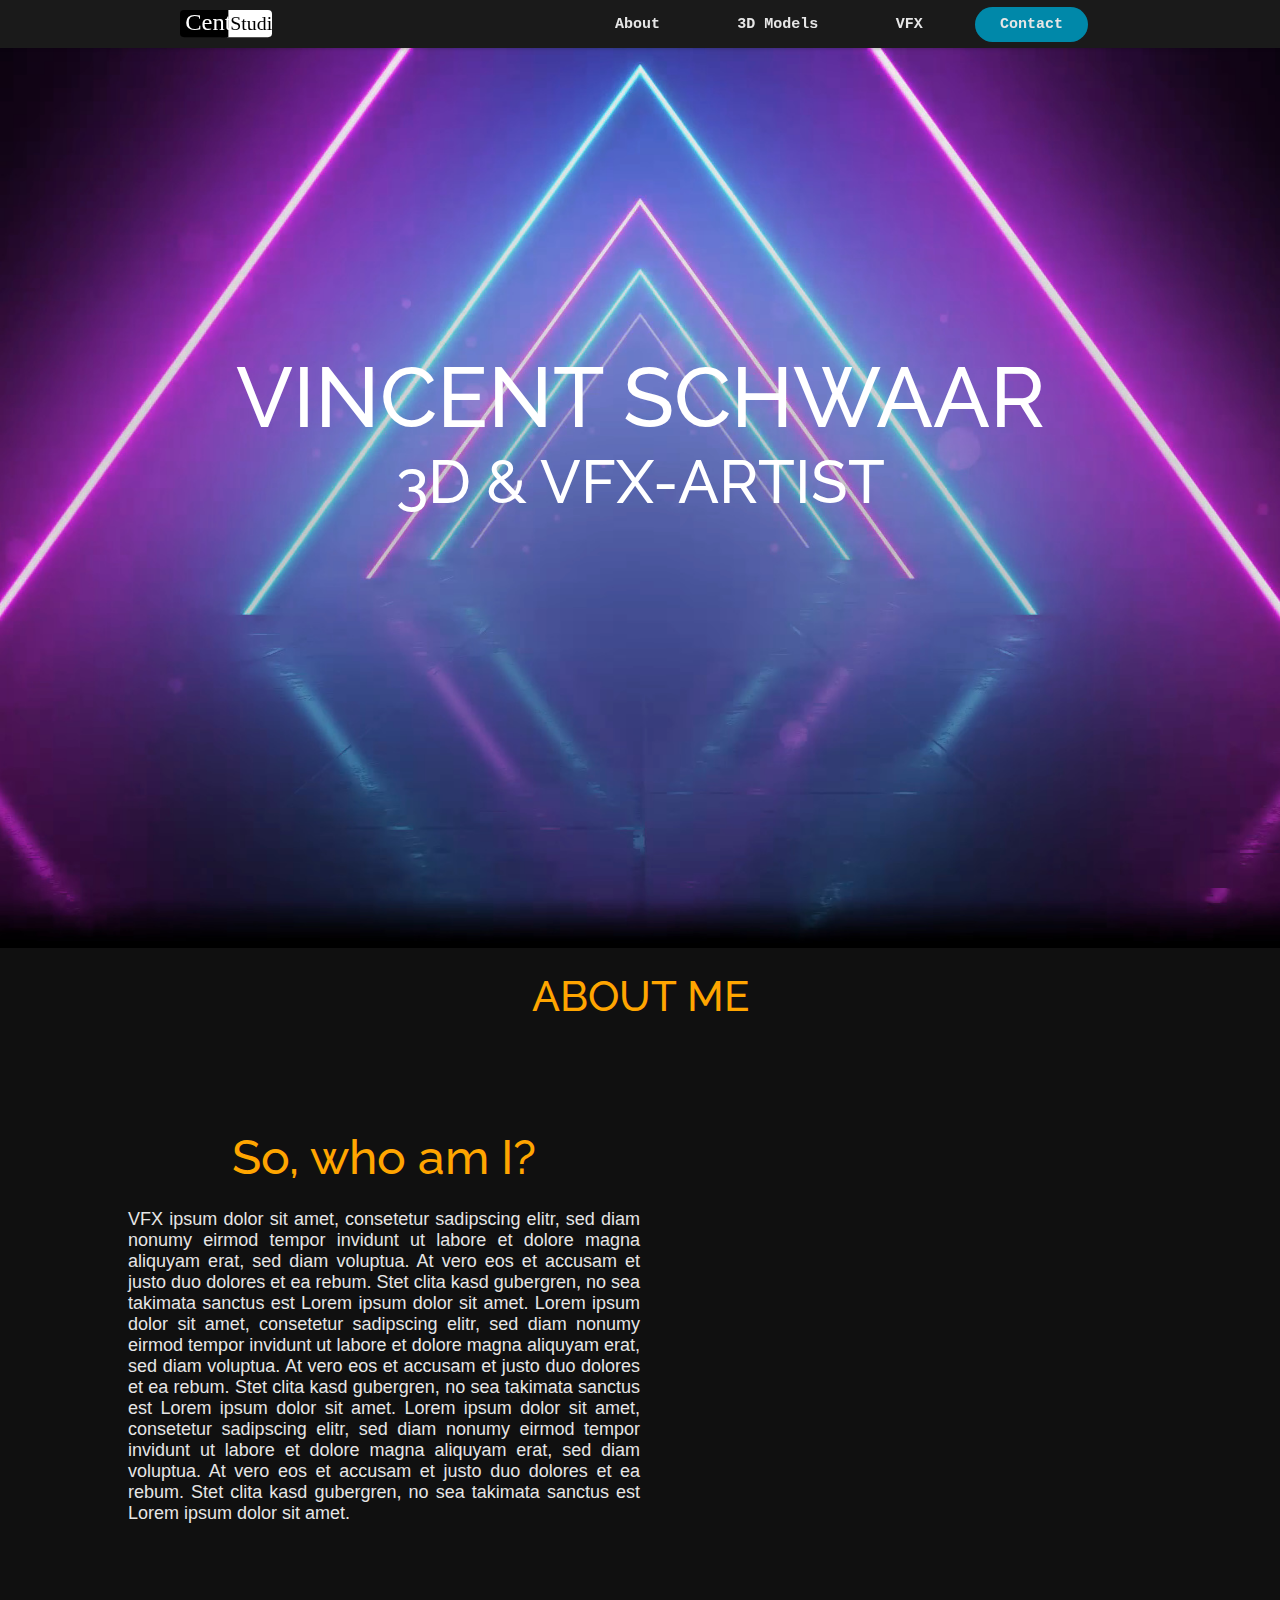
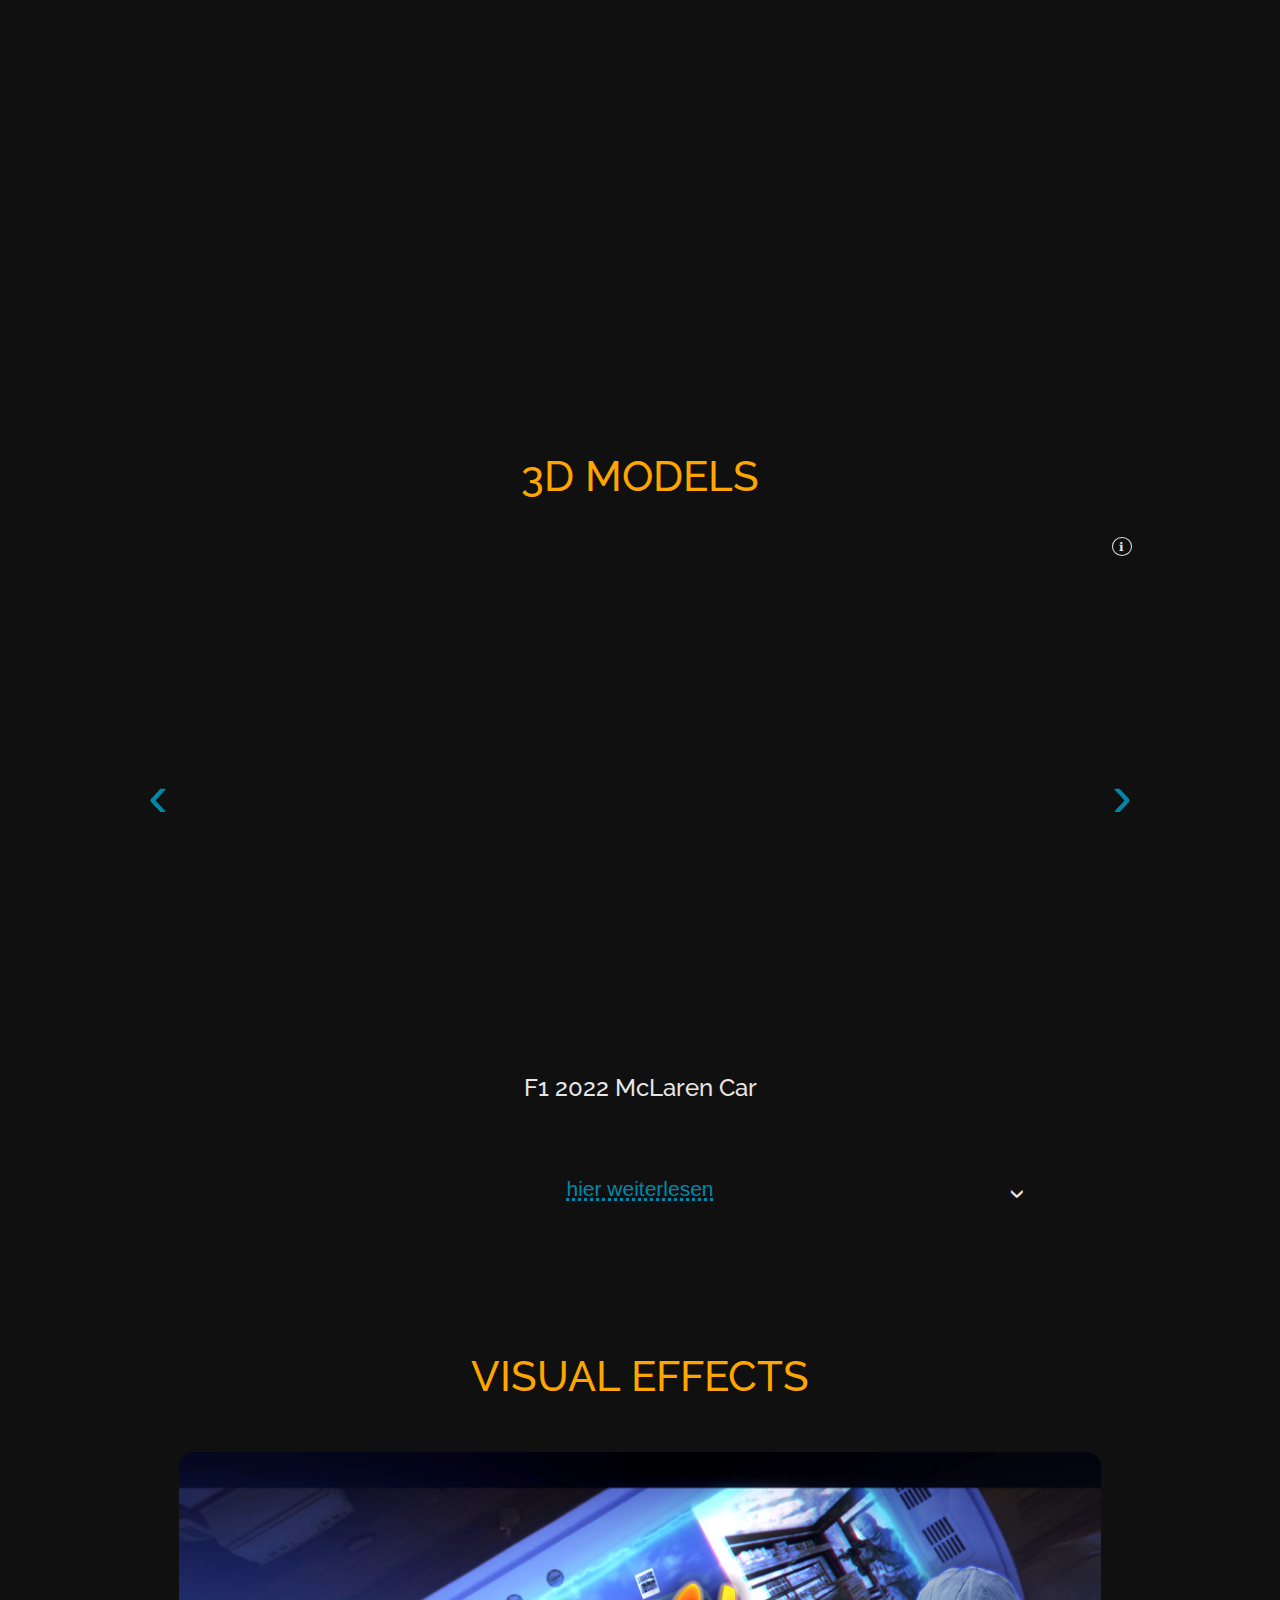
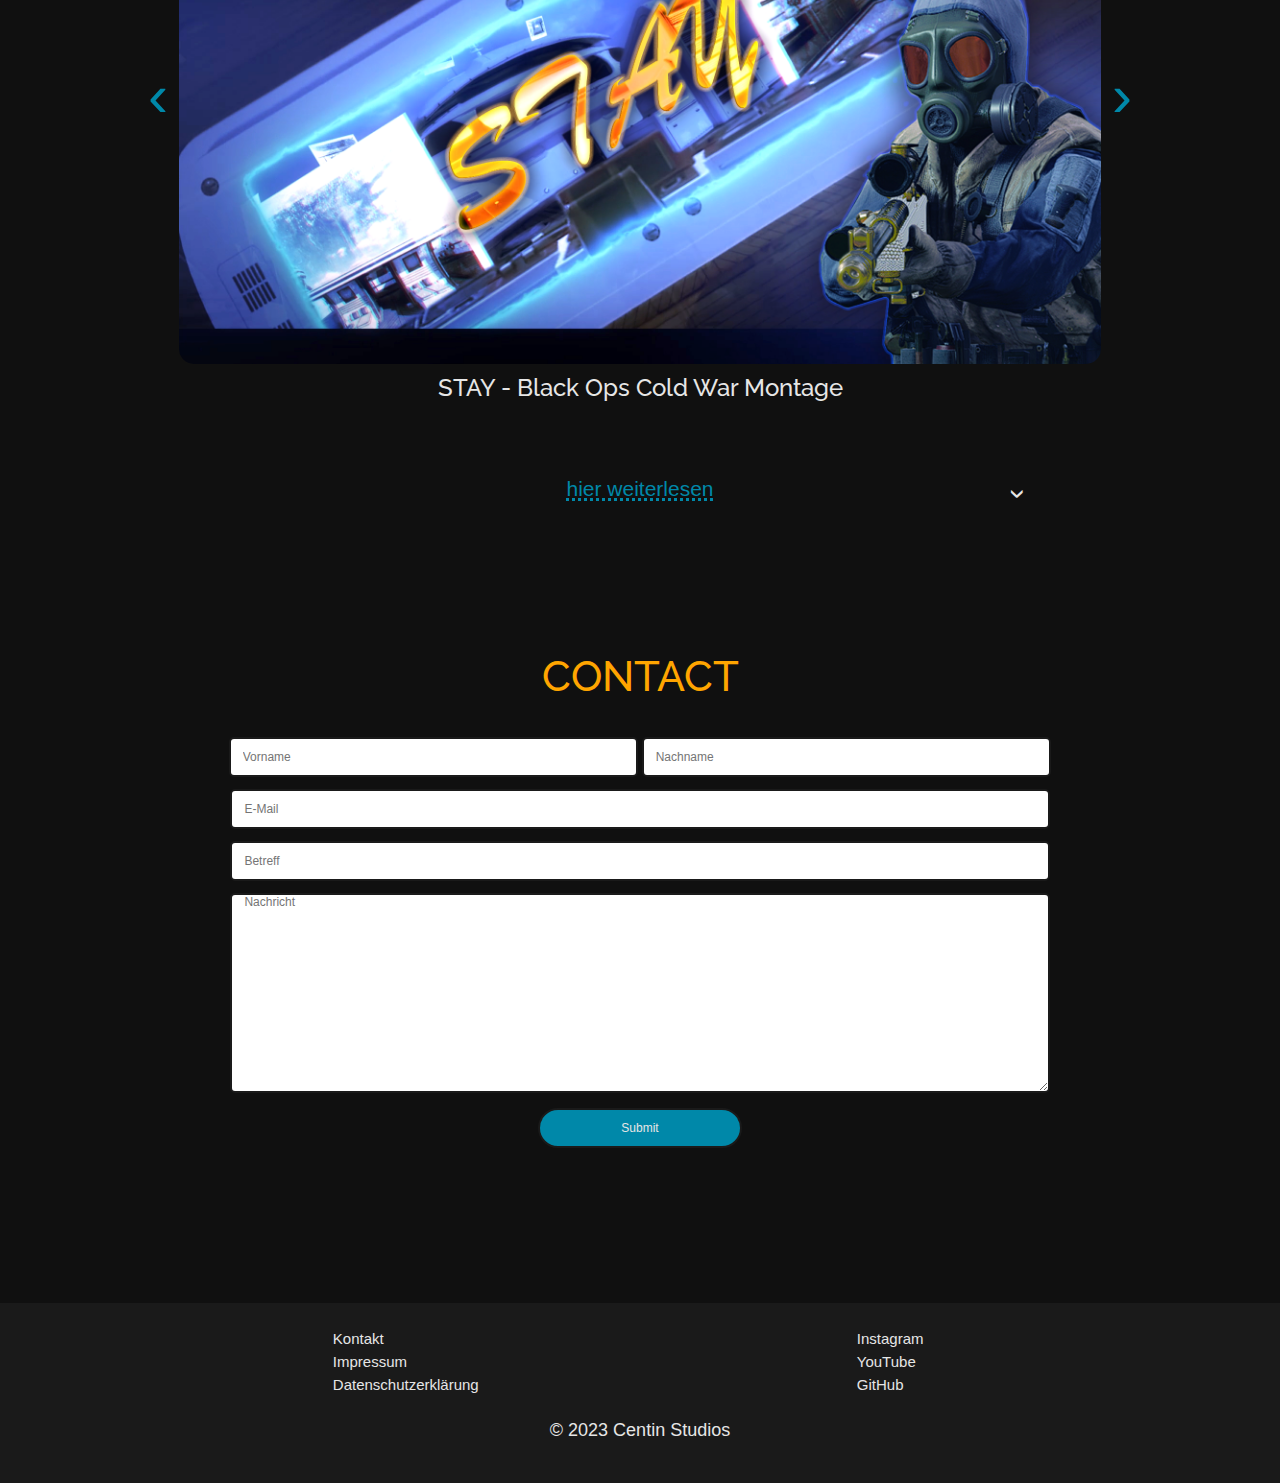
==== index.html @ 4266c9a5 "Add files via upload" ====
<!DOCTYPE html>
<html lang="en">
<head>
    <meta charset="UTF-8">
    <meta name="viewport" content="width=device-width, initial-scale=1.0">
    <title>Centin Studios</title>
    <link rel="stylesheet" href="css/style.css">
    <link href="https://fonts.googleapis.com/css2?family=Raleway:wght@500;800&display=swap" rel="stylesheet">
    <script src="js/main.js" defer></script>
    <script type="module" src="https://unpkg.com/@google/model-viewer/dist/model-viewer.min.js"></script>
    <script src="https://kit.fontawesome.com/c2477ed39d.js" crossorigin="anonymous"></script>

</head>

<body>

    <!-- NAVIGATION -->

    <nav class="navbar">
        <a href="#home" id="logo"> <img src="img/logo.svg" alt="logo"> </a>
        <ul class="nav-menu">
            <li class="nav-item"> <a class="nav-link" href="#about"> About </a></li>
            <li class="nav-item"> <a class="nav-link" href="#models_3d"> 3D Models </a></li>
            <li class="nav-item"> <a class="nav-link" href="#vfx"> VFX </a></li>
            <li class="nav-item"> <a class="nav-link" id="fake_button" href="#contact"> Contact </a></li>
        </ul>
        <div class="hamburger">
            <span class="bar"></span>
            <span class="bar"></span>
            <span class="bar"></span>
        </div>
    </nav>
    
    <!-- HOME --> 

    <header id="home">
        <div class="background-image">
            <section>
                <div class="flex-container home">
                    <h1> Vincent Schwaar </h1>
                    <h2> 3D &amp; VFX-Artist </h2>
                </div>
            </section>
        </div>
    </header>
    
    <!-- ABOUT --> 
    
    <section id="about">
        <div class="flex-container">
            <h3>About Me</h3>
            <div class="flexbox-item-about">
                <h4>So, who am I? </h4>
                <p>VFX ipsum dolor sit amet, consetetur sadipscing elitr, sed diam nonumy eirmod tempor invidunt ut labore et dolore magna aliquyam erat, sed diam voluptua. At vero eos et accusam et justo duo dolores et ea rebum. Stet clita kasd gubergren, no sea takimata sanctus est Lorem ipsum dolor sit amet. Lorem ipsum dolor sit amet, consetetur sadipscing elitr, sed diam nonumy eirmod tempor invidunt ut labore et dolore magna aliquyam erat, sed diam voluptua. At vero eos et accusam et justo duo dolores et ea rebum. Stet clita kasd gubergren, no sea takimata sanctus est Lorem ipsum dolor sit amet. Lorem ipsum dolor sit amet, consetetur sadipscing elitr, sed diam nonumy eirmod tempor invidunt ut labore et dolore magna aliquyam erat, sed diam voluptua. At vero eos et accusam et justo duo dolores et ea rebum. Stet clita kasd gubergren, no sea takimata sanctus est Lorem ipsum dolor sit amet.</p>
            </div>    
        </div>
    </section>
    
    <!-- CONTENT -->
    <!-- 3D Models -->

    <!-- Use Local Host for 3D Model and go live! -->

    <section id="models_3d">
        <div class="flex-container"> 
            <h3> 3D Models </h3>
                <div class="carousel" data-carousel>
                    <button class="carousel-button prev" data-carousel-button="prev">&#8249;</button>
                    <button class="carousel-button next" data-carousel-button="next">&#8250;</button>
                    <div class="tooltip"> 
                        <div class="info-icon"> &#8505; 
                            <div class="tooltip-text"> 
                                <h5>Steuerungselemente</h5>
                                <p>   
                                    Nutze Rechtsklick um dich frei zu bewegen. Mit dem Mausrad kannst du zoomen und mit Linksklick das Objekt drehen.
                                </p>  
                            </div> 
                        </div>
                    </div>
                    <ul data-slides>
                        <li class="slide" data-active> 
                            <model-viewer loading="eager" shadow-intensity="1" src="obj/f1 car/F12022.gltf" alt="F1 2022 McLaren Car" camera-target="0m 0.25m 0m" 
                            camera-orbit="120deg 75deg 8m" field-of-view="40deg" camera-controls poster="poster.webp" style="margin-top: 15px;"
                            ></model-viewer>
                            <a href="#Model1"><h4> F1 2022 McLaren Car</h4></a> 
                        </li>
                        <li class="slide" >
                            <model-viewer loading="eager" shadow-intensity="1" src="obj/chair/chair.gltf" alt="dark wood chair" camera-target="-0.25m .375m 0m" 
                            camera-orbit="0deg 80deg 6m" field-of-view="30deg"  camera-controls poster="poster.webp" style="margin-top: 15px;"
                            ></model-viewer>
                            <a href="#Model2"><h4>Designer chair</h4></a>
                        </li>
                        <li class="slide" >
                            <model-viewer loading="eager" shadow-intensity="1" src="obj/tree/tree.gltf" alt="Tasse Tee" camera-target="0m 1m 0m" 
                            camera-orbit="120deg 75deg" field-of-view="15deg"  camera-controls poster="poster.webp" style="margin-top: 15px;"
                            ></model-viewer> 
                            <a href="#Model3"><h4>Low poly tree</h4></a>
                        </li>
                    </ul>
                </div>
                <div class="according">
                    <details class="contentBx"> 
                        <summary class="label"> <a href="#readmore_3d"> hier weiterlesen</a>  </summary>
                        <div class="content">
                            <div id="readmore_3d">
                                <p> ipsum dolor sit amet, consetetur sadipscing elitr, sed diam nonumy eirmod tempor invidunt ut labore et dolore magna aliquyam erat, sed diam voluptua. At vero eos et accusam et justo duo dolores et ea rebum. Stet clita kasd gubergren, no sea takimata sanctus est Lorem ipsum dolor sit amet. Lorem ipsum dolor sit amet, consetetur sadipscing elitr, sed diam nonumy eirmod tempor invidunt ut labore et dolore magna aliquyam erat, sed diam voluptua. At vero eos et accusam et justo duo dolores et ea rebum. Stet clita kasd gubergren, no sea takimata sanctus est Lorem ipsum dolor sit amet. Lorem ipsum dolor sit amet, consetetur sadipscing elitr, sed diam nonumy eirmod tempor invidunt ut labore et dolore magna aliquyam erat, sed diam voluptua.</p>
                            </div>
                            <div class="flexbox-item-1">
                                <img src="https://via.placeholder.com/420x255" alt="Model1">
                                <h4 id="Model1" > F1 2022 McLaren Car </h4>
                                <p>ipsum dolor sit amet, consetetur sadipscing elitr, sed diam nonumy eirmod tempor invidunt ut labore et dolore magna aliquyam erat, sed diam voluptua. At vero eos et accusam et justo duo dolores et ea rebum. Stet clita kasd gubergren, no sea takimata sanctus est Lorem ipsum dolor sit amet. Lorem ipsum dolor sit amet, consetetur sadipscing elitr, sed diam nonumy eirmod tempor invidunt ut labore et dolore magna aliquyam erat, sed diam voluptua. At vero eos et accusam et justo duo dolores et ea rebum. Stet clita kasd gubergren, no sea takimata sanctus est Lorem ipsum dolor sit amet. Lorem ipsum dolor sit amet, consetetur sadipscing elitr, sed diam nonumy eirmod tempor invidunt ut labore et dolore magna aliquyam erat, sed diam voluptua. </p>
                            </div>
                            <div class="flexbox-item-2">
                                <img src="https://via.placeholder.com/420x255" alt="Model1">
                                <h4 id="Model2"> Designer chair </h4>
                                <p>ipsum dolor sit amet, consetetur sadipscing elitr, sed diam nonumy eirmod tempor invidunt ut labore et dolore magna aliquyam erat, sed diam voluptua. At vero eos et accusam et justo duo dolores et ea rebum. Stet clita kasd gubergren, no sea takimata sanctus est Lorem ipsum dolor sit amet. Lorem ipsum dolor sit amet, consetetur sadipscing elitr, sed diam nonumy eirmod tempor invidunt ut labore et dolore magna aliquyam erat, sed diam voluptua. At vero eos et accusam et justo duo dolores et ea rebum. Stet clita kasd gubergren, no sea takimata sanctus est Lorem ipsum dolor sit amet. Lorem ipsum dolor sit amet, consetetur sadipscing elitr, sed diam nonumy eirmod tempor invidunt ut labore et dolore magna aliquyam erat, sed diam voluptua. </p>
                            </div>
                            <div class="flexbox-item-1">
                                <img src="https://via.placeholder.com/420x255" alt="Model1">
                                <h4 id="Model3"> Low poly tree </h4>
                                <p>ipsum dolor sit amet, consetetur sadipscing elitr, sed diam nonumy eirmod tempor invidunt ut labore et dolore magna aliquyam erat, sed diam voluptua. At vero eos et accusam et justo duo dolores et ea rebum. Stet clita kasd gubergren, no sea takimata sanctus est Lorem ipsum dolor sit amet. Lorem ipsum dolor sit amet, consetetur sadipscing elitr, sed diam nonumy eirmod tempor invidunt ut labore et dolore magna aliquyam erat, sed diam voluptua. At vero eos et accusam et justo duo dolores et ea rebum. Stet clita kasd gubergren, no sea takimata sanctus est Lorem ipsum dolor sit amet. Lorem ipsum dolor sit amet, consetetur sadipscing elitr, sed diam nonumy eirmod tempor invidunt ut labore et dolore magna aliquyam erat, sed diam voluptua. </p>
                            </div>
                        </div>
                    </details>
                </div>
        </div>
    </section>

    <!-- VFX -->

    <section id="vfx">
        <div class="flex-container"> 
            <h3> Visual Effects </h3>
                <div class="carousel" data-carousel>
                    <button class="carousel-button prev" data-carousel-button="prev">&#8249;</button>
                    <button class="carousel-button next" data-carousel-button="next">&#8250;</button>
                    <ul data-slides>
                        <li class="slide" data-active >
                            <a href="https://youtu.be/oNrjxbyNEn4" target="_blank"> <img src="img/content/aftereffects/STAY_Thumbnail.png" alt="STAY - Black Ops Cold War Montage - Thumbnail"> </a>
                            <a href="#STAY"> <h4>STAY - Black Ops Cold War Montage</h4> </a>
                        </li>
                        <li class="slide" >
                            <a href="https://youtu.be/5LQjyWqbHYA" target="_blank"> <img src="img/content/aftereffects/Throwback_Thumbnail.png" alt="Throwback - Black Ops Edit - Thumbnail"> </a>
                            <a href="#Throwback"> <h4>Throwback - Black Ops Edit</h4> </a>
                        </li>
                        <li class="slide" > 
                            <a href="https://youtu.be/R_hLdAEAwbs" target="_blank"> <img src="img/content/aftereffects/Shakira!_Thumbnail.png" alt="Shakira! - Fortnite Montage - Thumbnail"> </a>
                            <a href="#Shakira!"> <h4>Shakira! - Fortnite Montage</h4> </a>
                        </li>
                    </ul>
                </div>
                <div class="according">
                    <details class="contentBx"> 
                        <summary class="label"> <a href="#readmore_vfx"> hier weiterlesen </a>  </summary>
                        <div class="content">
                            <div id="readmore_vfx">
                                <p> ipsum dolor sit amet, consetetur sadipscing elitr, sed diam nonumy eirmod tempor invidunt ut labore et dolore magna aliquyam erat, sed diam voluptua. At vero eos et accusam et justo duo dolores et ea rebum. Stet clita kasd gubergren, no sea takimata sanctus est Lorem ipsum dolor sit amet. Lorem ipsum dolor sit amet, consetetur sadipscing elitr, sed diam nonumy eirmod tempor invidunt ut labore et dolore magna aliquyam erat, sed diam voluptua. At vero eos et accusam et justo duo dolores et ea rebum. Stet clita kasd gubergren, no sea takimata sanctus est Lorem ipsum dolor sit amet. Lorem ipsum dolor sit amet, consetetur sadipscing elitr, sed diam nonumy eirmod tempor invidunt ut labore et dolore magna aliquyam erat, sed diam voluptua.</p>
                            </div>
                            <div class="flexbox-item-1">
                                <img src="https://via.placeholder.com/420x255" alt="Model1">
                                <h4 id="STAY">STAY - Black Ops Cold War Montage</h4>
                                <p>ipsum dolor sit amet, consetetur sadipscing elitr, sed diam nonumy eirmod tempor invidunt ut labore et dolore magna aliquyam erat, sed diam voluptua. At vero eos et accusam et justo duo dolores et ea rebum. Stet clita kasd gubergren, no sea takimata sanctus est Lorem ipsum dolor sit amet. Lorem ipsum dolor sit amet, consetetur sadipscing elitr, sed diam nonumy eirmod tempor invidunt ut labore et dolore magna aliquyam erat, sed diam voluptua. At vero eos et accusam et justo duo dolores et ea rebum. Stet clita kasd gubergren, no sea takimata sanctus est Lorem ipsum dolor sit amet. Lorem ipsum dolor sit amet, consetetur sadipscing elitr, sed diam nonumy eirmod tempor invidunt ut labore et dolore magna aliquyam erat, sed diam voluptua. </p>
                            </div>
                            <div  class="flexbox-item-2">
                                <img src="https://via.placeholder.com/420x255" alt="Model1">
                                <h4 id="Throwback">Throwback - Black Ops Edit</h4>
                                <p>ipsum dolor sit amet, consetetur sadipscing elitr, sed diam nonumy eirmod tempor invidunt ut labore et dolore magna aliquyam erat, sed diam voluptua. At vero eos et accusam et justo duo dolores et ea rebum. Stet clita kasd gubergren, no sea takimata sanctus est Lorem ipsum dolor sit amet. Lorem ipsum dolor sit amet, consetetur sadipscing elitr, sed diam nonumy eirmod tempor invidunt ut labore et dolore magna aliquyam erat, sed diam voluptua. At vero eos et accusam et justo duo dolores et ea rebum. Stet clita kasd gubergren, no sea takimata sanctus est Lorem ipsum dolor sit amet. Lorem ipsum dolor sit amet, consetetur sadipscing elitr, sed diam nonumy eirmod tempor invidunt ut labore et dolore magna aliquyam erat, sed diam voluptua. </p>
                            </div>
                            <div  class="flexbox-item-1">
                                <img src="https://via.placeholder.com/420x255" alt="Model1">
                                <h4 id="Shakira!" >Shakira! - Fortnite Montage</h4>
                                <p>ipsum dolor sit amet, consetetur sadipscing elitr, sed diam nonumy eirmod tempor invidunt ut labore et dolore magna aliquyam erat, sed diam voluptua. At vero eos et accusam et justo duo dolores et ea rebum. Stet clita kasd gubergren, no sea takimata sanctus est Lorem ipsum dolor sit amet. Lorem ipsum dolor sit amet, consetetur sadipscing elitr, sed diam nonumy eirmod tempor invidunt ut labore et dolore magna aliquyam erat, sed diam voluptua. At vero eos et accusam et justo duo dolores et ea rebum. Stet clita kasd gubergren, no sea takimata sanctus est Lorem ipsum dolor sit amet. Lorem ipsum dolor sit amet, consetetur sadipscing elitr, sed diam nonumy eirmod tempor invidunt ut labore et dolore magna aliquyam erat, sed diam voluptua. </p>
                            </div>
                        </div>
                    </details>
                </div>
        </div>
    </section>
    
    <!-- CONTACT -->

    <section id="contact">
        <div class="flex-container">
            <h3>Contact</h3>
                <form action="https://formsubmit.co/fe02e8c72b96e44c3bd2b4ed671623d9" method="POST">
                    <input type="hidden" name="_next" value="https://c3ntin.github.io/CentinStudios/success.html">
                    <div id="feed">
                        <input class="input-text" type="text" tabindex="1" name="Vorname" placeholder="Vorname" required>
                        <input class="input-text" type="text" tabindex="2" name="Nachname" placeholder="Nachname" required>
                    </div>
                    <div id="mail">
                        <input class="input-text" type="email" tabindex="3" name="E-Mail" placeholder="E-Mail" required>
                        <input class="input-text" type="text" tabindex="4" name="Betreff" placeholder="Betreff" required>
                    </div>
                    <textarea class="input-text" tabindex="3" name="Anfrage" placeholder="Nachricht" required></textarea>
                    <div id="submit"> 
                        <input class="button" type="submit"> 
                    </div>
                </form>
        </div>
    </section>
   
    <!-- IMPRINT, PRIVACY POLICY -->

    <footer>
        <div class="flex-container">
            <div class="flexbox-item-footer">
                <ul>
                    <li> <a href="#contact"> Kontakt </a>  </li>
                    <li> <a href="subpages/imprint.html"> Impressum </a> </li>
                    <li> <a href="subpages/privacypolicy.html"> Datenschutzerklärung </a></li>
                </ul>
                <ul>
                    <li> <a href="https://www.instagram.com/scoped_centin/" target="_blank"> <i class="fa-brands fa-instagram"></i> Instagram </a> </li>
                    <li> <a href="https://www.youtube.com/@scopedcentin" target="_blank"><i class="fa-brands fa-youtube"></i> YouTube</a>  </li>
                    <li> <a href="https://github.com/C3ntin" target="_blank" ><i class="fa-brands fa-github"></i> GitHub </a>  </li>
                </ul>
            </div>
                <p> &copy; 2023 Centin Studios </p>
        </div>
    </footer>
    
</body>

</html>
---- css/style.css ----
/* --- general --- general --- general --- general --- general --- general --- general --- general --- general --- general --- general --- general --- general --- general --- */

*{                                                      /* general settings */
    box-sizing: border-box;
    margin: 0;
    padding: 0;
    text-align: center;
    scroll-behavior: smooth;                            /* smooth scrolling when click */
    scroll-padding-top: var(--scroll-padding,50px);     /* distance between first object on click to section */
    font-family: Arial, Helvetica, sans-serif;
}

body {
    background-color: rgb(16, 16, 16);
    color: rgb(230, 230, 230); 
}

::-webkit-scrollbar{                                    /* remove visible scrollbar */
    display: none;
}

section {                                               
    min-height: 100vh;                                  /* display section fullscreen height */
}

footer {                                                
    background-color: rgb(26, 26, 26);
    min-height: 20vh;
}

.flex-container {                                       /* container with general flexbox settings */
    flex-direction: column;                             /* arrange items vertically */
    align-items: center;                                /* center items */
    margin: 0% 10%;                                     /* sets outside border to 10% left and right  */
}



/* --- fonts --- fonts --- fonts --- fonts --- fonts --- fonts --- fonts --- fonts --- fonts --- fonts --- fonts --- fonts --- fonts --- fonts --- fonts --- fonts --- */

@import url('https://fonts.googleapis.com/css2?family=Raleway:wght@500;800&display=swap');

/* --- font settings --- font settings --- font settings --- font settings --- font settings --- font settings --- font settings --- font settings --- font settings --- */

h1{ font-size: 7rem; }
h2 { font-size: 5rem; }
h3 { font-size: 3.5rem; padding: 2rem 0; margin-bottom: 1rem; color: orange; }
h4 { font-size: 2rem; color: orange;}

h1, h2, h3, h4, h5 {
    font-family: 'Raleway', sans-serif; ;
    font-weight: 500;
    text-transform: uppercase;
}

p { font-size: 1.5rem; text-align: justify; }

/* --- element styling --- element styling --- element styling --- element styling --- element styling --- element styling --- element styling --- element styling --- element styling --- */

li { list-style: none; }                                /* removes list-style */
a { text-decoration: none; color: black; }            /* displays anker as normal text */
summary { list-style: none; margin-bottom: 3rem;}
img {border-radius: 15px;}       

/* --- NAVIGATION --- NAVIGATION ---NAVIGATION ---NAVIGATION ---NAVIGATION ---NAVIGATION ---NAVIGATION ---NAVIGATION ---NAVIGATION ---NAVIGATION ---NAVIGATION ---NAVIGATION ---NAVIGATION --- */

.navbar {   	                                        /* settings for class "navbar" */
    display: flex;                                      /* flexible position */
    justify-content: space-between;                     /* equal space between items */
    align-items: center;
    padding: 0.25rem 15rem;
    background-color: rgb(26, 26, 26);
    box-shadow: 0 1px 3px rgba(0, 0, 0, 0.2);
    position: sticky;                                   /* allows content above, position is fixed at the top after scrolling down */
    z-index: 10;                                        /* z-index works like a layer system, the higher an number, the higher the layer is positioned */
    top: 0;
    height: 4rem;
}


.nav-menu li{
    display: inline-block;                              /* allows to set width and height to elements */
}

.nav-menu li a, .nav-menu li #fake_button {             /* settings for elements (in order) in class "navbar" */
    font-family: 'Courier New', Courier, monospace;
    font-weight: 800;
    font-size: 1.25rem;
    color:  rgb(230, 230, 230);
    padding: 9px 25px;
    margin: 0 1rem;
    border-radius: 50px;                                /* rounds off the edges */
    transition: all 0.3s ease 0s;
}

.nav-menu li a:hover {                                  /* settings  */
    color: rgb(0, 136, 169);                          /* changes text color when hover over it */
    background-color: rgba(0, 136, 169, 0.2);         /* changes background color when hover over it */
}

.nav-menu li #fake_button {
    color: rgb(230, 230, 230);
    background-color: rgba(0, 136, 169, 1);                         
}

#logo {
    cursor: pointer;
    margin-top: 0.25rem; 
    width: 10%;
}

#logo img {
    border-radius: 0px;
}

.nav-menu #fake_button:hover { background-color: rgb(146, 0, 0);}   
#logo img:hover { opacity: 50%; }                       /* changes opacity when hover over it */

.hamburger {
    display: none;
    cursor: pointer;
}

.bar {
    display: block;
    width: 25px;
    height: 3px;
    margin: 5px auto;
    transition: all .3s ease-in-out ;
    background-color: rgb(230, 230, 230);
}

/* --- HOME --- HOME --- HOME --- HOME --- HOME --- HOME --- HOME --- HOME --- HOME --- HOME --- HOME --- HOME --- HOME --- HOME --- HOME --- HOME --- HOME --- HOME --- */

#home .background-image {
    min-width: 100%;                                   /* sets a minimum width */
    background-image: url("bg\ img/bg_home.jpg");
    background-position: center;   
    background-size: cover;                             /* adjust image without distorting it */
}

.home {
    position: relative;                                 /* positions items relative to body */
    color: white;
    top: 25rem;
    align-content: center;
}

/* --- ABOUT --- ABOUT --- ABOUT --- ABOUT --- ABOUT --- ABOUT --- ABOUT --- ABOUT --- ABOUT --- ABOUT --- ABOUT --- ABOUT --- ABOUT --- ABOUT --- ABOUT --- ABOUT --- ABOUT --- */
/* --- flexbox-item-settings --- flexbox-item-settings --- flexbox-item-settings --- flexbox-item-settings --- flexbox-item-settings --- flexbox-item-settings --- flexbox-item-settings ---  */

#about {
    background-image: url("bg\ img/AboutBG.png");
    background-size: cover;  
    min-height: 1080px;
    align-items: center;
}

.flexbox-item-about { padding: 3rem 0; }
.flexbox-item-about h4, .flexbox-item-about p { float: left; width: 50.01%; }

.flexbox-item-about h4 {
    padding: 3rem 0 2rem 0;
    font-size: 4rem;
    text-transform: none;
}

/* --- CONTENT --- CONTENT --- CONTENT --- CONTENT --- CONTENT --- CONTENT --- CONTENT --- CONTENT --- CONTENT --- CONTENT --- CONTENT --- CONTENT --- CONTENT --- CONTENT --- */
/* --- slider --- slider --- slider --- slider --- slider --- slider --- slider --- slider --- slider --- slider --- slider --- slider --- slider --- slider --- slider --- */

.carousel {
    position: relative;
    overflow-x: auto;
    width: 100%;
    height: 640px;
    margin: 0 auto;
    padding: 3rem 0;
}

.slide {
    position: absolute;
    inset: 0;
    opacity: 0;                                         /* hides all slides */
    border-radius: 25px;
    transition: 400ms opacity ease-in-out;
}

.slide[data-active] { opacity: 1; z-index: 1; }         /* shows active slide */

.slide model-viewer {                                   /* 3D Modell viewer */
    inset: 0;
    margin: 0 5%;
    width: 90%;
    height: 80%;
    border-radius: 15px;
}

.slide img {
    margin-top: 15px;
    width: 90%;
    height: 80%;
    object-fit: cover;
}

.slide img:hover {
    transition: .5s ease-out;
    scale: 1.025;
    box-shadow: 0 1px 3px rgba(0, 0, 0, 0.5);
}

/* --- item-anker --- item-anker --- item-anker --- item-anker --- item-anker --- item-anker --- item-anker --- item-anker --- item-anker ---  */

.slide h4 {
    position:absolute;
    text-transform: none;
    z-index: 3;  
    top: 86%;
    left: 50%;
    transform: translate(-50%, -50%);
    color: rgb(230, 230, 230);
    width: 100%;
}

/* --- slider-button --- slider-button --- slider-button --- slider-button --- slider-button --- slider-button --- slider-button --- slider-button --- slider-button --- slider-button ---  */

.carousel-button {
    position: absolute;
    background: none;
    border: none;
    z-index: 2;
    cursor: pointer;
    top: 35%;
    color: rgb(0, 136, 169);
}

.carousel-button.prev{ left: 20px; font-size: 5rem; }
.carousel-button.next{ right: 20px; font-size: 5rem; }

.carousel-button:hover, .carousel-button:focus { color: rgb(196, 0, 0); }

/* --- info-button --- info-button --- info-button --- info-button --- info-button --- info-button --- info-button --- info-button --- info-button --- info-button --- */

.info-icon{
    position: absolute;
    background: none;
    border: 1px solid;
    z-index: 3;
    cursor: pointer;
    font-size: 1rem;
    padding: .125rem .55rem;
    border-radius: 50%;
    top: 0;
    right: 20px;
}

.tooltip-text{
    position: absolute;
    z-index: 3;
    border-radius: 20px;
    right: 5rem;
    top: 0;
    width: 35ch;
    padding: 1rem;
    background-color: rgba(255, 255, 255, 1);
    box-shadow: 0 2px 3px rgba(230, 230, 230, 0.1);
    color: rgb(26, 26, 26);
}

.tooltip-text h5 {
    font-size: 1.25rem;
    text-transform: none;
    font-weight: 700;
    margin-bottom: .25rem ;
}

.tooltip-text p { font-size: 0.9rem; text-align: left; }
  
.info-icon .tooltip-text {
    visibility: hidden;
    text-align: center;
    position: absolute;
    z-index: 3;
    opacity: 0;
    transition: opacity 0.3s;
}

.info-icon:hover .tooltip-text { visibility: visible; opacity: 1; }

/* --- according --- according --- according --- according --- according --- according --- according --- according --- according ---  */

.contentBx { font-size: 1.5rem; }                           /* read more font size */
.content { min-height: 180vh; }
.label { cursor: pointer; }



.label a {
    color: rgb(0, 136, 169);
    text-decoration: 3px underline dotted rgb(0, 136, 169);
}

.label a:hover {
    color: rgb(146, 0, 0);
    text-decoration: 3px underline dotted rgb(146, 0, 0);
}

.label::before{                                             /* indicator arrow when closed */
    content: "\203A";
    position: absolute;
    transform: rotate(90deg);
    right: 40%;
    font-size: 2rem;
}

.contentBx.active .label::before{                           /* indicator arrow when opened*/
    transform: rotate(-90deg);
}

#readmore_vfx, #readmore_3d { padding: 2rem; }


/* --- flexbox-items --- flexbox-items --- flexbox-items --- flexbox-items --- flexbox-items --- flexbox-items --- flexbox-items --- */

.flexbox-item-1, .flexbox-item-2 {
    padding: 3rem 0;
    width: 100%;
    height: 480px;
}

.flexbox-item-1 img, .flexbox-item-2 img {
    margin-top: 2rem;
    width: 40%;
}

.flexbox-item-1 h4, .flexbox-item-2 h4 {
    padding-top: 2rem;
    font-size: 3rem;
    text-transform: none;
    text-align: left;
}

.flexbox-item-1 img { float: right ; } 
.flexbox-item-1 h4, .flexbox-item-1 p { float: left; width: 50%;}
.flexbox-item-2 h4, .flexbox-item-2 p{ float: right; width: 50%;}
.flexbox-item-2 img { float: left; }

/* --- CONTACT --- CONTACT ---CONTACT ---CONTACT ---CONTACT ---CONTACT ---CONTACT ---CONTACT ---CONTACT ---CONTACT ---CONTACT ---CONTACT ---CONTACT ---CONTACT ---CONTACT --- */

#contact {
    min-height: 75vh;
}

#contact > div { display: block; }

#contact .flex-container {
    justify-content: center;
}

form input, textarea {
    border: 2px rgb(26, 26, 26) solid;
    border-radius: 5px;
    margin-bottom: 1rem;
    font-size: 1rem;
    text-align: left;
}


#feed input { height: 40px; width: 40%; }
#mail input { height: 40px; width: 80%; }
textarea { height: 200px; width: 50%;}
.input-text { padding-left: 1rem; width: 80%; }

#submit input {
    height: 40px;
    width: 20%;
    text-align: center;
    cursor: pointer;
    background-color: rgb(0, 136, 169);
    color: rgb(230, 230, 230);
    border-radius: 50px;
}

#submit input:hover { background-color: rgb(146, 0, 0); }

/* --- FOOTER --- FOOTER --- FOOTER ---FOOTER ---FOOTER ---FOOTER ---FOOTER ---FOOTER ---FOOTER ---FOOTER ---FOOTER ---FOOTER ---FOOTER ---FOOTER ---FOOTER ---FOOTER ---FOOTER --- */

.flexbox-item-footer {
    display: flex;
    flex-direction: row;
    width: 100%;
    padding: 2rem 0;
}

.flexbox-item-footer ul{ width: 50%; padding: 0 20%; }
.flexbox-item-footer li { text-align: left; padding: .25rem 0; }
.flexbox-item-footer i { font-size: 1.25rem; padding: 0 .5rem;}
.flexbox-item-footer a { font-size: 1.25rem; color: rgb(230, 230, 230); }
footer p {text-align: center; font-size: 1.5rem;}

/* --- general-hover-styling --- general-hover-styling --- general-hover-styling --- general-hover-styling --- general-hover-styling --- general-hover-styling --- general-hover-styling --- */

a:hover { color: rgb(0, 136, 169); }

@media  screen and (max-width:1350px) {

*{
font-size: 12px;
scroll-padding-top: var(--scroll-padding, 48px);
}

/* --- NAVIGATION --- NAVIGATION ---NAVIGATION ---NAVIGATION ---NAVIGATION ---NAVIGATION ---NAVIGATION ---NAVIGATION ---NAVIGATION ---NAVIGATION ---NAVIGATION ---NAVIGATION ---NAVIGATION --- */

#logo {
    width: 10%;
}

/* --- according --- according --- according --- according --- according --- according --- according --- according --- according ---  */

.content { min-height: 150vh; }

.contentBx summary a{ font-size: 1.75rem; }                           /* read more font size */

.label::before{                                             /* indicator arrow when closed */
    right: 20%;
    font-size: 2.5rem;
}

.contentBx.active .label::before{                           /* indicator arrow when opened*/
    transform: rotate(-90deg);
}

/* --- flexbox-items --- flexbox-items --- flexbox-items --- flexbox-items --- flexbox-items --- flexbox-items --- flexbox-items --- */

.flexbox-item-1, .flexbox-item-2 {
    height: 400px;
}

}

@media  screen and (max-width:950px) {

*{
font-size: 12px;
scroll-padding-top: var(--scroll-padding, 48px);
}

section {                                               
    min-height: 50vh;                              
}

/* --- font settings --- font settings --- font settings --- font settings --- font settings --- font settings --- font settings --- font settings --- font settings --- */

    h1{ font-size: 6rem; }
    h2 { font-size: 3.5rem; }
    h3 { font-size: 3rem;}

/* --- NAVIGATION --- NAVIGATION ---NAVIGATION ---NAVIGATION ---NAVIGATION ---NAVIGATION ---NAVIGATION ---NAVIGATION ---NAVIGATION ---NAVIGATION ---NAVIGATION ---NAVIGATION ---NAVIGATION --- */

.navbar{
    justify-content: space-around;
    padding: 0.25rem 0;
}

#logo {
    width: 15%;
}

.hamburger {
    display: block;
}


.hamburger.active .bar:nth-child(2){
    opacity: 0;
}

.hamburger.active .bar:nth-child(1){
    transform: translateY(8px) rotate(45deg);
}

.hamburger.active .bar:nth-child(3){
    transform: translateY(-8px) rotate(-45deg);
}

.nav-menu {
    position: fixed;
    left: -100%;
    top: 4rem;
    gap:0;
    flex-direction: column;
    background-color: rgb(26, 26, 26);
    width: 100%;
    text-align: center;
    transition: .3s;
}

.nav-menu.active{
    left: 0;
    min-height: 15rem;
}

.nav-item {
    width: 100%;
    margin: 1rem 0;
}

/* --- HOME --- HOME --- HOME --- HOME --- HOME --- HOME --- HOME --- HOME --- HOME --- HOME --- HOME --- HOME --- HOME --- HOME --- HOME --- HOME --- HOME --- HOME --- */

header section {
    min-height: 100vh;
}

/* --- ABOUT --- ABOUT --- ABOUT --- ABOUT --- ABOUT --- ABOUT --- ABOUT --- ABOUT --- ABOUT --- ABOUT --- ABOUT --- ABOUT --- ABOUT --- ABOUT --- ABOUT --- ABOUT --- ABOUT --- */
/* --- flexbox-item-settings --- flexbox-item-settings --- flexbox-item-settings --- flexbox-item-settings --- flexbox-item-settings --- flexbox-item-settings --- flexbox-item-settings ---  */

.flexbox-item-about { padding: 3rem 0; }
.flexbox-item-about h4, .flexbox-item-about p { width: 100%; }

.flexbox-item-about h4 { font-size: 3.25rem;}

/* --- CONTENT --- CONTENT --- CONTENT --- CONTENT --- CONTENT --- CONTENT --- CONTENT --- CONTENT --- CONTENT --- CONTENT --- CONTENT --- CONTENT --- CONTENT --- CONTENT --- */
/* --- slider --- slider --- slider --- slider --- slider --- slider --- slider --- slider --- slider --- slider --- slider --- slider --- slider --- slider --- slider --- */

.carousel {
    max-height: 360px ;
}

.slide model-viewer {                                   
    height: 70%;
    width: 80%;
    margin: 0 10%;
}

.slide img {
    height: 70%;
    width: 80%;
}

.carousel-button.prev{ left: 0; font-size: 5rem; }
.carousel-button.next{ right: 0; font-size: 5rem; }

.info-icon {
    right: 0;
}

.info-icon.active .tooltip-text { visibility: none; opacity: 0; }

/* --- according --- according --- according --- according --- according --- according --- according --- according --- according ---  */

.contentBx summary a{ font-size: 1.75rem; }                           /* read more font size */

.label::before{                                             /* indicator arrow when closed */
    right: 20%;
    font-size: 2.5rem;
}

.contentBx.active .label::before{                           /* indicator arrow when opened*/
    transform: rotate(-90deg);
}

/* --- flexbox-items --- flexbox-items --- flexbox-items --- flexbox-items --- flexbox-items --- flexbox-items --- flexbox-items --- */

.flexbox-item-1, .flexbox-item-2 {
    height: auto;
    padding: 1.5rem 0;
}

.flexbox-item-1 img, .flexbox-item-2 img {
    margin: 1rem 0;
    width: 100%;
}

.flexbox-item-1 h4, .flexbox-item-2 h4 {
    font-size: 2rem;
}

.flexbox-item-1 img { float: none ; } 
.flexbox-item-1 h4, .flexbox-item-1 p { float: none; width: 100%;}
.flexbox-item-2 h4, .flexbox-item-2 p{ float: none; width: 100%;}
.flexbox-item-2 img { float: none; }


/* --- CONTACT --- CONTACT --- CONTACT --- CONTACT --- CONTACT --- CONTACT --- CONTACT --- CONTACT --- CONTACT --- CONTACT --- CONTACT --- CONTACT --- CONTACT --- CONTACT --- */

#contact {
    min-height: 50vh;
}

#submit input {
    width: 40%;
}

/* --- FOOTER --- FOOTER --- FOOTER ---FOOTER ---FOOTER ---FOOTER ---FOOTER ---FOOTER ---FOOTER ---FOOTER ---FOOTER ---FOOTER ---FOOTER ---FOOTER ---FOOTER ---FOOTER ---FOOTER --- */

footer {
    min-height: 15vh;
}

.flexbox-item-footer {
    padding: 2rem 2rem;
}

.flexbox-item-footer ul{ width: 50%; padding: 0 10%; }
.flexbox-item-footer i, .flexbox-item-footer a{ padding: 0 0;}

}


@media  screen and (max-width:600px) {

*{
font-size: 10px;
scroll-padding-top: var(--scroll-padding, 40px);
}

section {                                               
    min-height: 50vh;                              
}

/* --- font settings --- font settings --- font settings --- font settings --- font settings --- font settings --- font settings --- font settings --- font settings --- */

    h1{ font-size: 6rem; }
    h2 { font-size: 3.5rem; }
    h3 { font-size: 3rem;}

/* --- NAVIGATION --- NAVIGATION ---NAVIGATION ---NAVIGATION ---NAVIGATION ---NAVIGATION ---NAVIGATION ---NAVIGATION ---NAVIGATION ---NAVIGATION ---NAVIGATION ---NAVIGATION ---NAVIGATION --- */

.navbar{
    justify-content: space-around;
    padding: 0.25rem 0;
}

#logo {
    width: 15%;
}

.hamburger {
    display: block;
}


.hamburger.active .bar:nth-child(2){
    opacity: 0;
}

.hamburger.active .bar:nth-child(1){
    transform: translateY(8px) rotate(45deg);
}

.hamburger.active .bar:nth-child(3){
    transform: translateY(-8px) rotate(-45deg);
}

.nav-menu {
    position: fixed;
    left: -100%;
    top: 4rem;
    gap:0;
    flex-direction: column;
    background-color: rgb(26, 26, 26);
    width: 100%;
    text-align: center;
    transition: .3s;
}

.nav-menu.active{
    left: 0;
    min-height: 15rem;
}

.nav-item {
    width: 100%;
    margin: 1rem 0;
}

/* --- HOME --- HOME --- HOME --- HOME --- HOME --- HOME --- HOME --- HOME --- HOME --- HOME --- HOME --- HOME --- HOME --- HOME --- HOME --- HOME --- HOME --- HOME --- */

header section {
    min-height: 100vh;
}

/* --- ABOUT --- ABOUT --- ABOUT --- ABOUT --- ABOUT --- ABOUT --- ABOUT --- ABOUT --- ABOUT --- ABOUT --- ABOUT --- ABOUT --- ABOUT --- ABOUT --- ABOUT --- ABOUT --- ABOUT --- */
/* --- flexbox-item-settings --- flexbox-item-settings --- flexbox-item-settings --- flexbox-item-settings --- flexbox-item-settings --- flexbox-item-settings --- flexbox-item-settings ---  */

.flexbox-item-about { padding: 3rem 0; }
.flexbox-item-about h4, .flexbox-item-about p { width: 100%; }

.flexbox-item-about h4 { font-size: 3.25rem;}

/* --- CONTENT --- CONTENT --- CONTENT --- CONTENT --- CONTENT --- CONTENT --- CONTENT --- CONTENT --- CONTENT --- CONTENT --- CONTENT --- CONTENT --- CONTENT --- CONTENT --- */
/* --- slider --- slider --- slider --- slider --- slider --- slider --- slider --- slider --- slider --- slider --- slider --- slider --- slider --- slider --- slider --- */

.carousel {
    max-height: 360px ;
}

.slide model-viewer {                                   
    height: 70%;
    width: 80%;
    margin: 0 10%;
}

.slide img {
    height: 70%;
    width: 80%;
}

.carousel-button.prev{ left: 0; font-size: 5rem; }
.carousel-button.next{ right: 0; font-size: 5rem; }

.info-icon {
    right: 0;
}

.info-icon.active .tooltip-text { visibility: none; opacity: 0; }

/* --- according --- according --- according --- according --- according --- according --- according --- according --- according ---  */

.contentBx summary a{ font-size: 1.75rem; }                           /* read more font size */

.label::before{                                             /* indicator arrow when closed */
    right: 20%;
    font-size: 2.5rem;
}

.contentBx.active .label::before{                           /* indicator arrow when opened*/
    transform: rotate(-90deg);
}

/* --- flexbox-items --- flexbox-items --- flexbox-items --- flexbox-items --- flexbox-items --- flexbox-items --- flexbox-items --- */

.flexbox-item-1, .flexbox-item-2 {
    height: auto;
    padding: 1.5rem 0;
}

.flexbox-item-1 img, .flexbox-item-2 img {
    margin: 1rem 0;
    width: 100%;
}

.flexbox-item-1 h4, .flexbox-item-2 h4 {
    font-size: 2rem;
}

.flexbox-item-1 img { float: none ; } 
.flexbox-item-1 h4, .flexbox-item-1 p { float: none; width: 100%;}
.flexbox-item-2 h4, .flexbox-item-2 p{ float: none; width: 100%;}
.flexbox-item-2 img { float: none; }


/* --- CONTACT --- CONTACT --- CONTACT --- CONTACT --- CONTACT --- CONTACT --- CONTACT --- CONTACT --- CONTACT --- CONTACT --- CONTACT --- CONTACT --- CONTACT --- CONTACT --- */

#contact {
    min-height: 50vh;
}

#submit input {
    width: 40%;
}

/* --- FOOTER --- FOOTER --- FOOTER ---FOOTER ---FOOTER ---FOOTER ---FOOTER ---FOOTER ---FOOTER ---FOOTER ---FOOTER ---FOOTER ---FOOTER ---FOOTER ---FOOTER ---FOOTER ---FOOTER --- */

footer {
    min-height: 15vh;
}

.flexbox-item-footer {
    padding: 2rem 2rem;
}

.flexbox-item-footer ul{ width: 50%; padding: 0 10%; }
.flexbox-item-footer i, .flexbox-item-footer a{ padding: 0 0;}

}
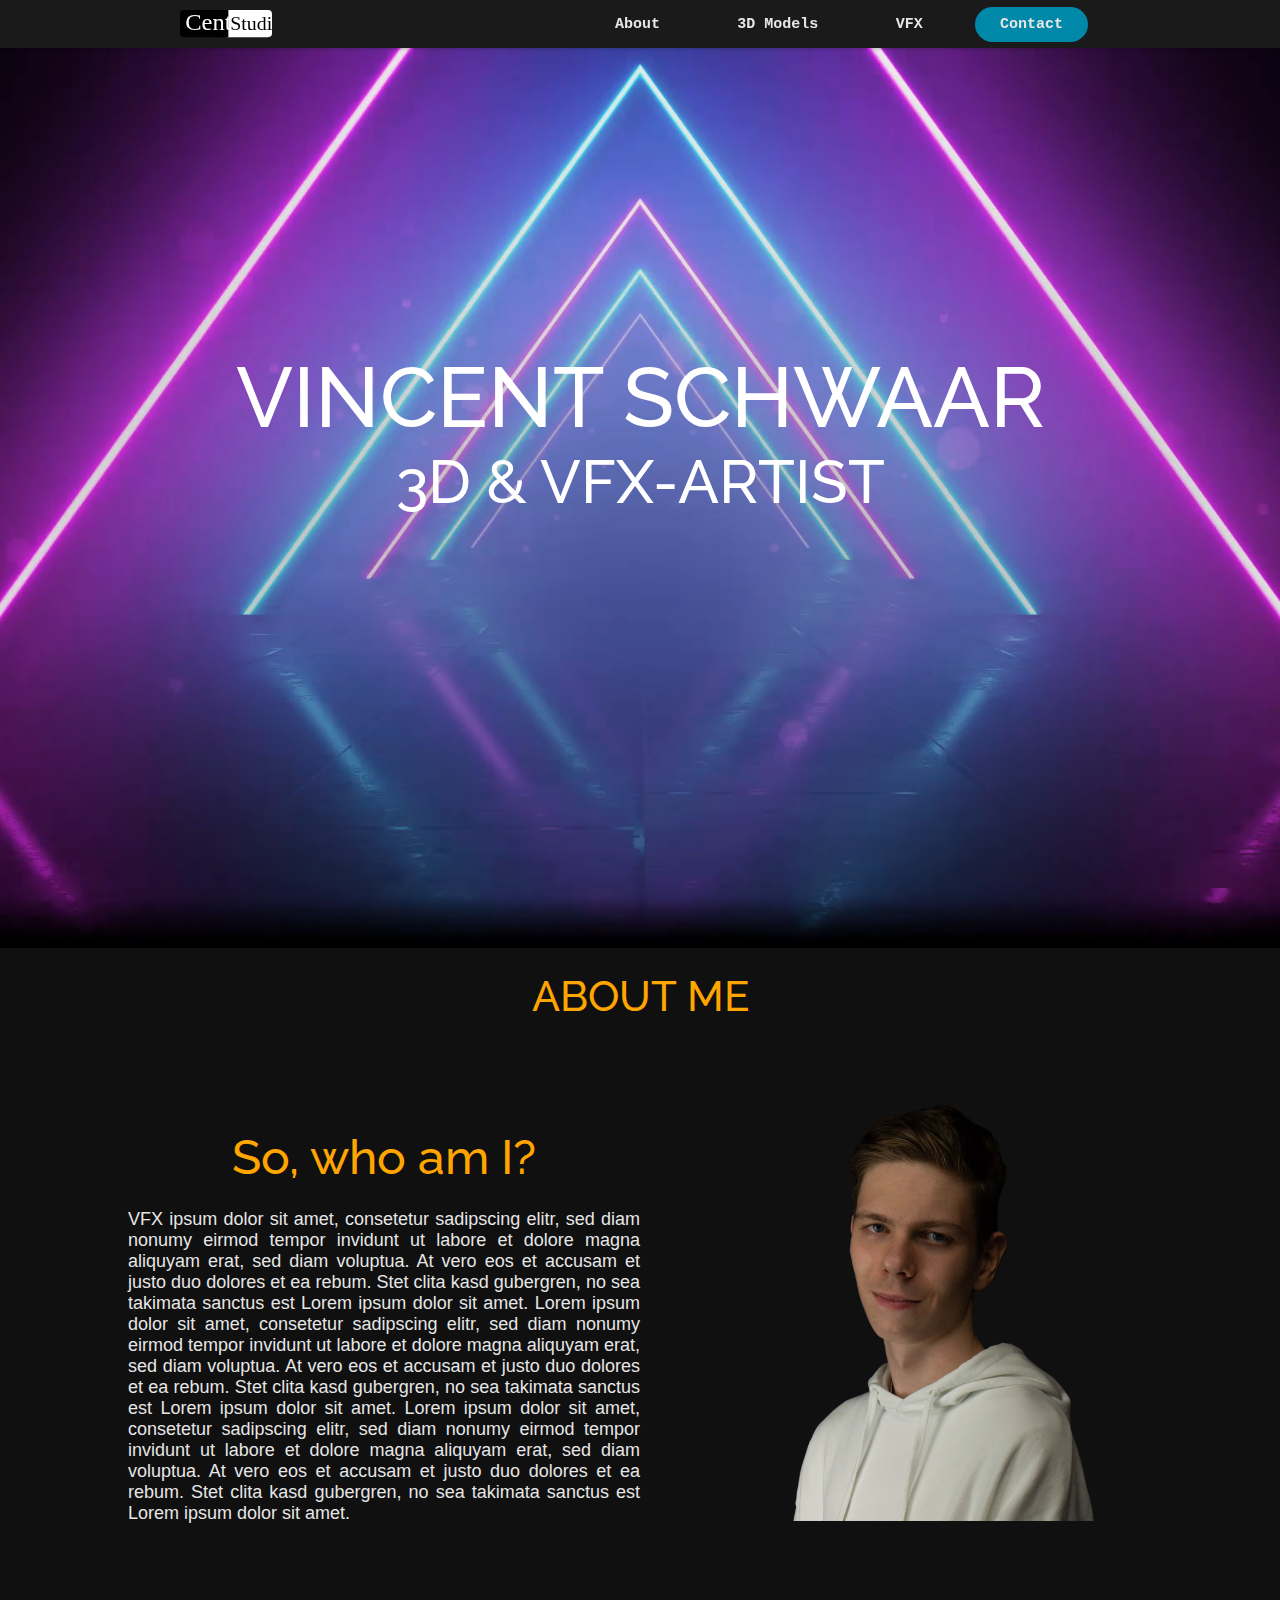
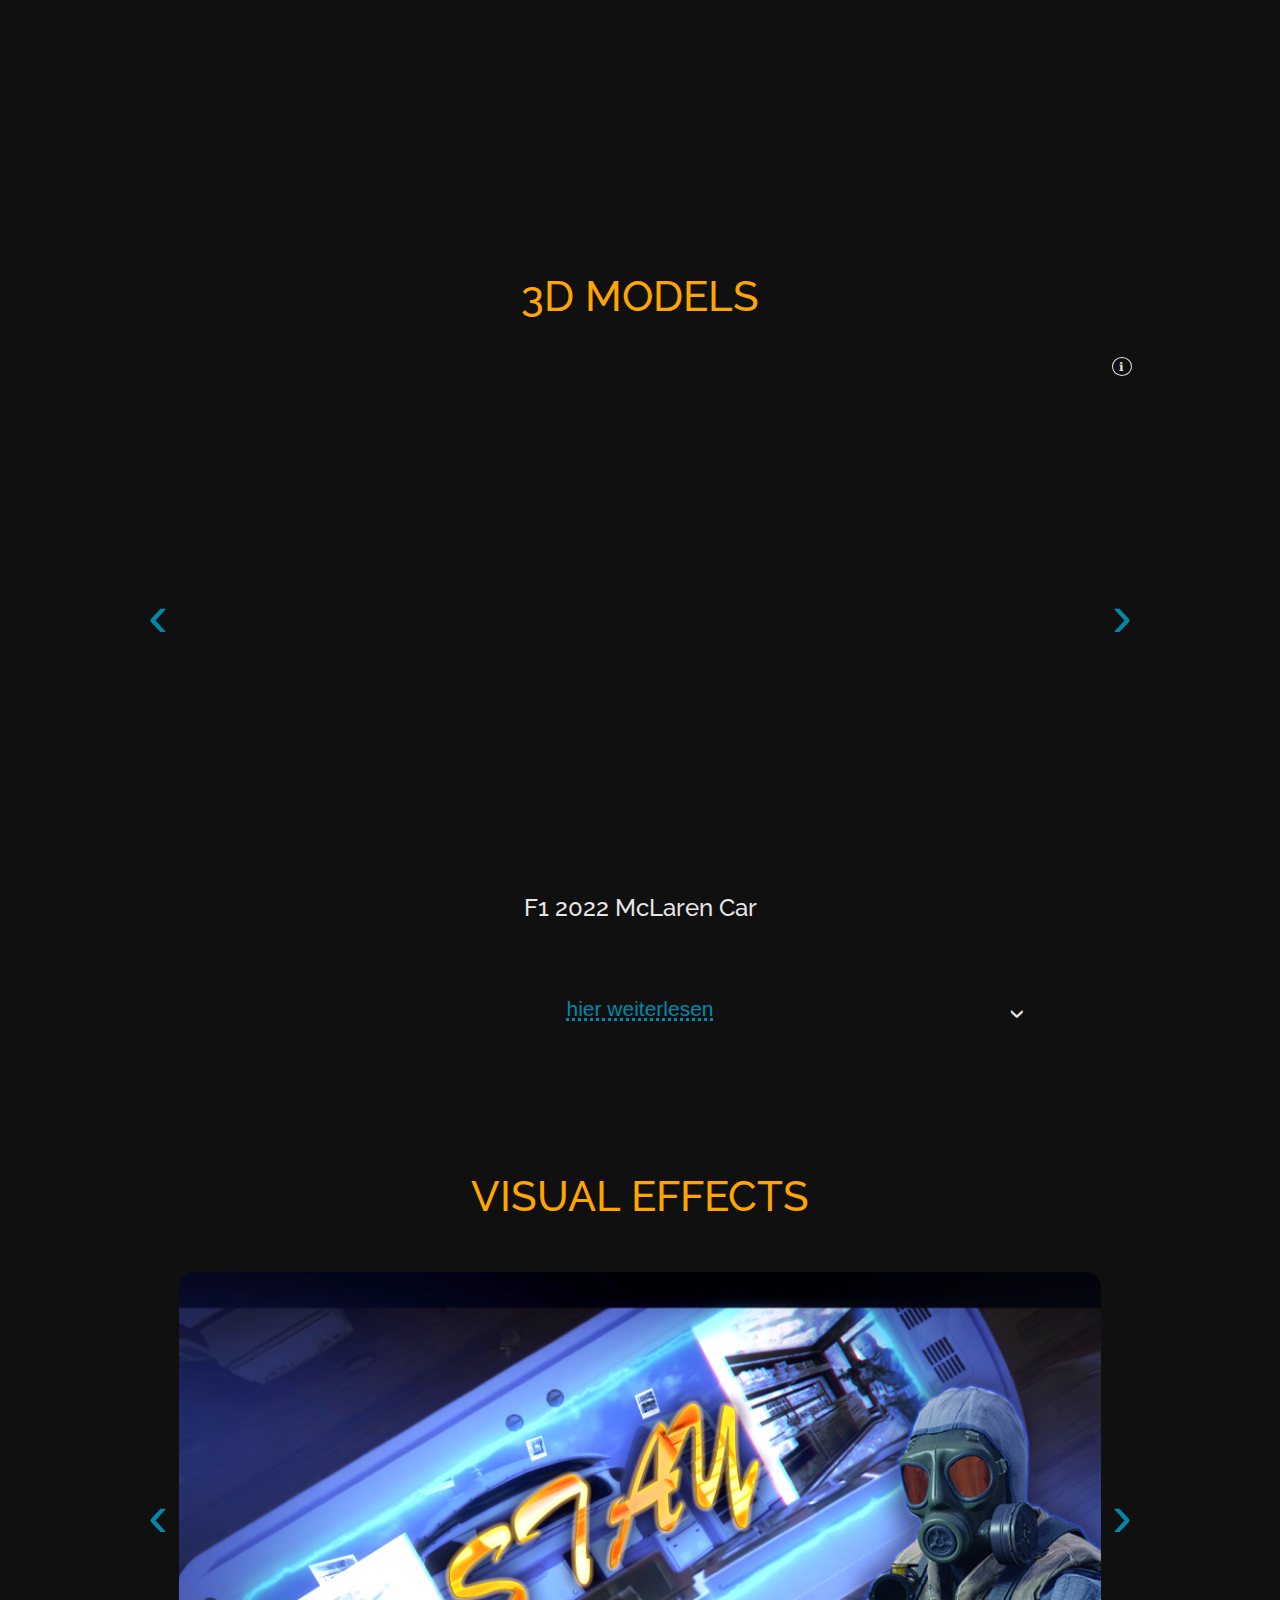
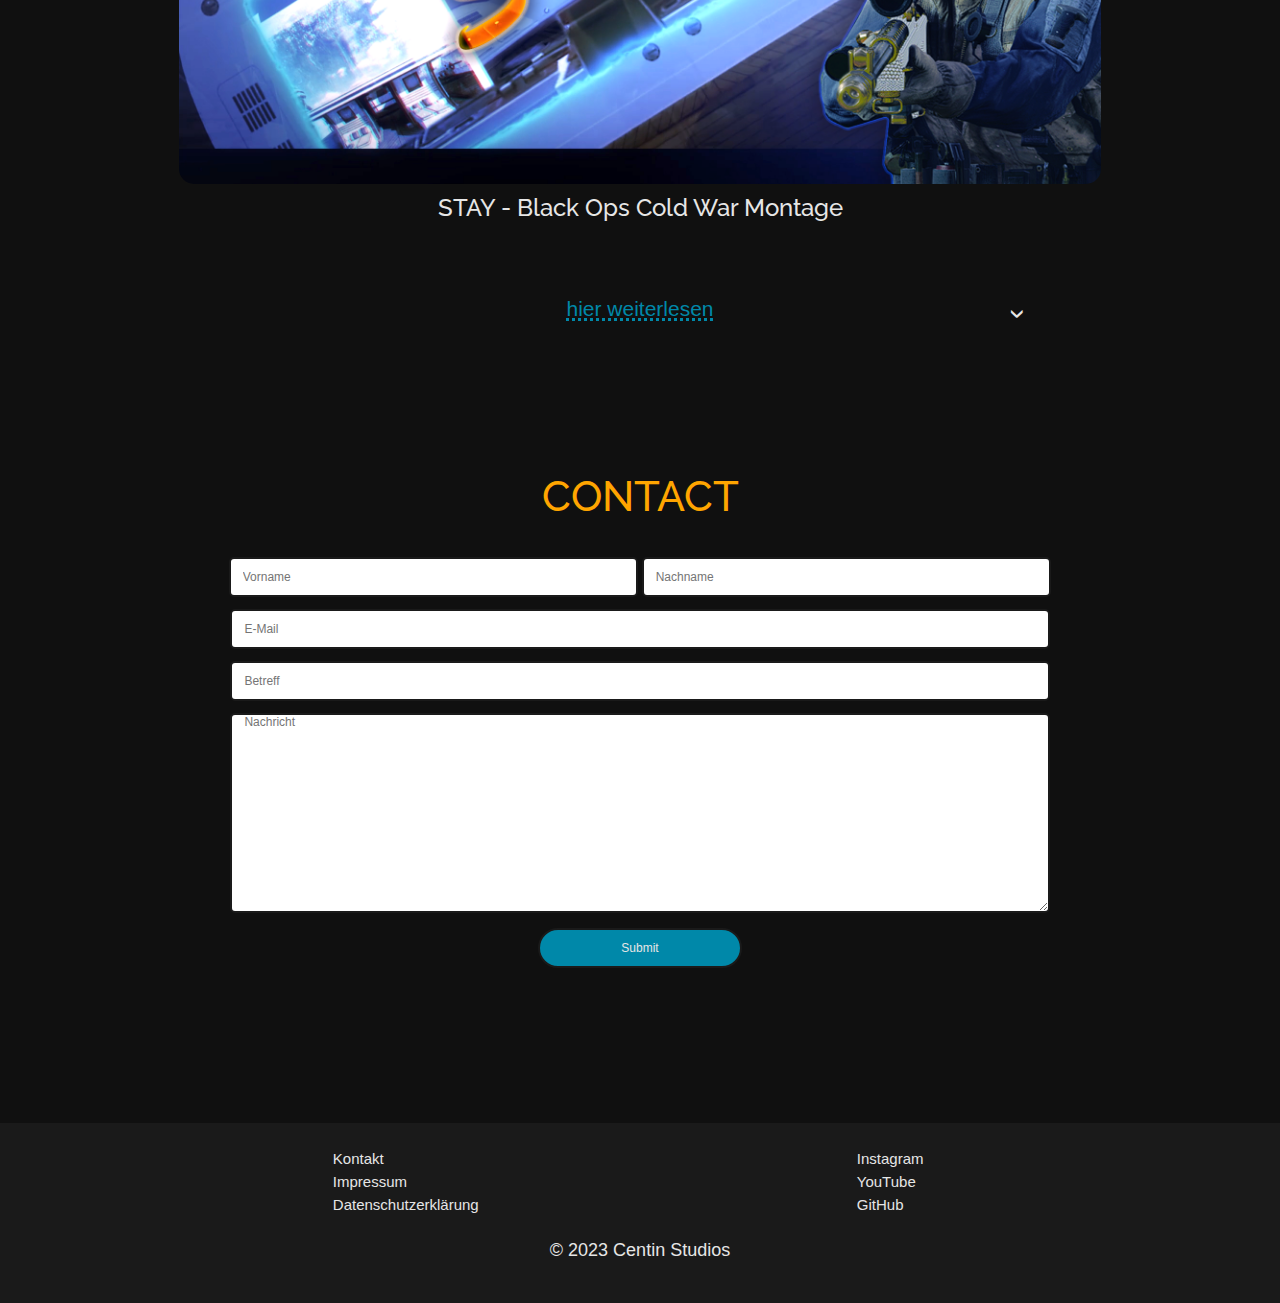
==== commit 5f58efb2: "Add files via upload" ====
--- a/index.html
+++ b/index.html
@@ -50,6 +50,7 @@
         <div class="flex-container">
             <h3>About Me</h3>
             <div class="flexbox-item-about">
+                <img src="img/Portrait.png" alt="Vincent Schwaar Portrait">
                 <h4>So, who am I? </h4>
                 <p>VFX ipsum dolor sit amet, consetetur sadipscing elitr, sed diam nonumy eirmod tempor invidunt ut labore et dolore magna aliquyam erat, sed diam voluptua. At vero eos et accusam et justo duo dolores et ea rebum. Stet clita kasd gubergren, no sea takimata sanctus est Lorem ipsum dolor sit amet. Lorem ipsum dolor sit amet, consetetur sadipscing elitr, sed diam nonumy eirmod tempor invidunt ut labore et dolore magna aliquyam erat, sed diam voluptua. At vero eos et accusam et justo duo dolores et ea rebum. Stet clita kasd gubergren, no sea takimata sanctus est Lorem ipsum dolor sit amet. Lorem ipsum dolor sit amet, consetetur sadipscing elitr, sed diam nonumy eirmod tempor invidunt ut labore et dolore magna aliquyam erat, sed diam voluptua. At vero eos et accusam et justo duo dolores et ea rebum. Stet clita kasd gubergren, no sea takimata sanctus est Lorem ipsum dolor sit amet.</p>
             </div>    
@@ -177,13 +178,18 @@
         </div>
     </section>
     
-    <!-- CONTACT -->
+    <!-- CONTACT --> 
+    
+    <!-- 
+        due private informations the website is currently offline, there will be no forwarding to the success page until its going online again and I will not receive your data.
+        If I activate your port, I will receive your messages, otherwise it won't work. 
+    !-->
 
     <section id="contact">
         <div class="flex-container">
             <h3>Contact</h3>
                 <form action="https://formsubmit.co/fe02e8c72b96e44c3bd2b4ed671623d9" method="POST">
-                    <input type="hidden" name="_next" value="https://c3ntin.github.io/CentinStudios/success.html">
+                    <input type="hidden" name="_next" value="https://c3ntin.github.io/CentinStudios/success.html" > 
                     <div id="feed">
                         <input class="input-text" type="text" tabindex="1" name="Vorname" placeholder="Vorname" required>
                         <input class="input-text" type="text" tabindex="2" name="Nachname" placeholder="Nachname" required>
--- a/css/style.css
+++ b/css/style.css
@@ -149,21 +149,28 @@
 /* --- ABOUT --- ABOUT --- ABOUT --- ABOUT --- ABOUT --- ABOUT --- ABOUT --- ABOUT --- ABOUT --- ABOUT --- ABOUT --- ABOUT --- ABOUT --- ABOUT --- ABOUT --- ABOUT --- ABOUT --- */
 /* --- flexbox-item-settings --- flexbox-item-settings --- flexbox-item-settings --- flexbox-item-settings --- flexbox-item-settings --- flexbox-item-settings --- flexbox-item-settings ---  */
 
-#about {
-    background-image: url("bg\ img/AboutBG.png");
-    background-size: cover;  
-    min-height: 1080px;
-    align-items: center;
-}
-
-.flexbox-item-about { padding: 3rem 0; }
-.flexbox-item-about h4, .flexbox-item-about p { float: left; width: 50.01%; }
+.flexbox-item-about {
+    padding: 3rem 0;
+    width: 100%;
+    height: auto;
+}
+
+.flexbox-item-about img {
+    width: 50%;
+}
 
 .flexbox-item-about h4 {
     padding: 3rem 0 2rem 0;
     font-size: 4rem;
     text-transform: none;
 }
+
+.flexbox-item-about img { float: right ; padding-left: 10%;} 
+.flexbox-item-about h4, .flexbox-item-about p { float: left; width: 50%;}
+.flexbox-item-about p {
+    padding-bottom: 1rem;
+}
+
 
 /* --- CONTENT --- CONTENT --- CONTENT --- CONTENT --- CONTENT --- CONTENT --- CONTENT --- CONTENT --- CONTENT --- CONTENT --- CONTENT --- CONTENT --- CONTENT --- CONTENT --- */
 /* --- slider --- slider --- slider --- slider --- slider --- slider --- slider --- slider --- slider --- slider --- slider --- slider --- slider --- slider --- slider --- */
@@ -518,6 +525,8 @@
 
 .flexbox-item-about h4 { font-size: 3.25rem;}
 
+.flexbox-item-about img { float: none ; padding-left: 0%;} 
+
 /* --- CONTENT --- CONTENT --- CONTENT --- CONTENT --- CONTENT --- CONTENT --- CONTENT --- CONTENT --- CONTENT --- CONTENT --- CONTENT --- CONTENT --- CONTENT --- CONTENT --- */
 /* --- slider --- slider --- slider --- slider --- slider --- slider --- slider --- slider --- slider --- slider --- slider --- slider --- slider --- slider --- slider --- */
 
@@ -686,6 +695,7 @@
 .flexbox-item-about h4, .flexbox-item-about p { width: 100%; }
 
 .flexbox-item-about h4 { font-size: 3.25rem;}
+.flexbox-item-about img { float: none ; padding-left: 0%;} 
 
 /* --- CONTENT --- CONTENT --- CONTENT --- CONTENT --- CONTENT --- CONTENT --- CONTENT --- CONTENT --- CONTENT --- CONTENT --- CONTENT --- CONTENT --- CONTENT --- CONTENT --- */
 /* --- slider --- slider --- slider --- slider --- slider --- slider --- slider --- slider --- slider --- slider --- slider --- slider --- slider --- slider --- slider --- */
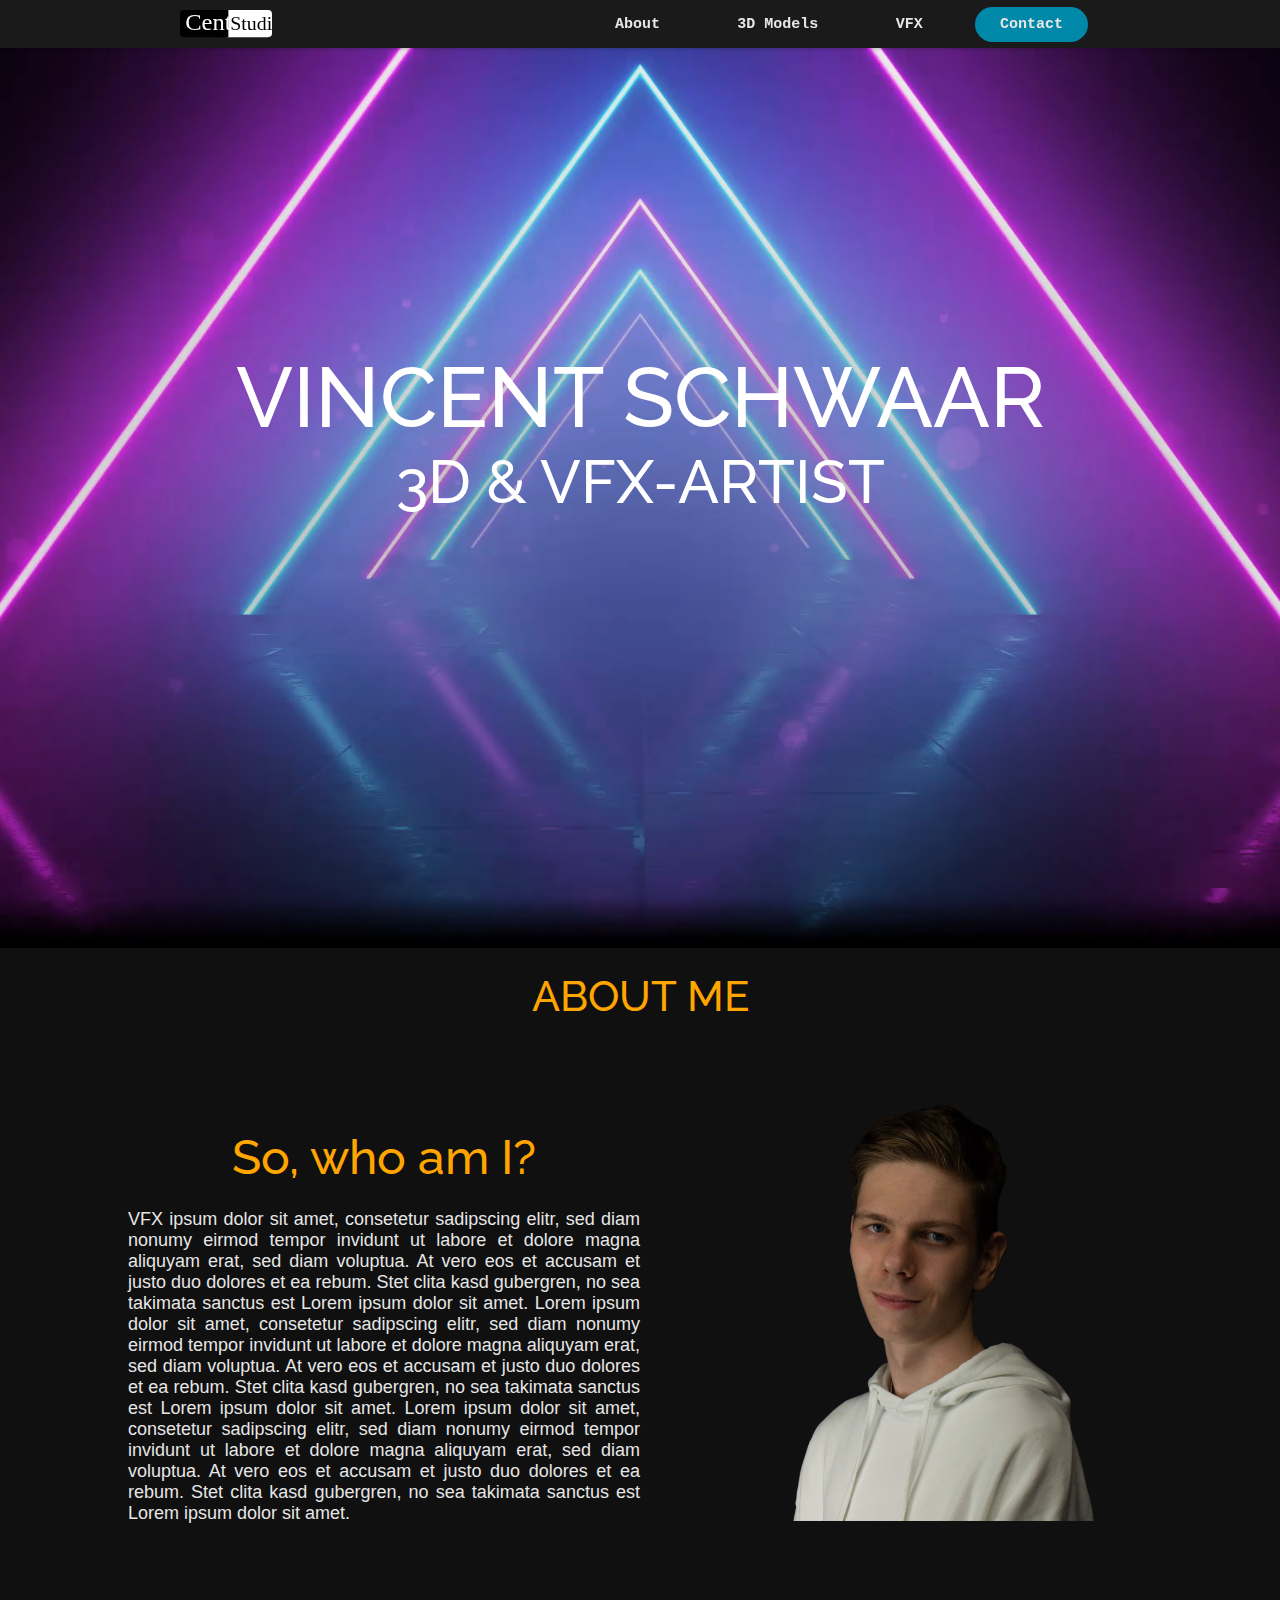
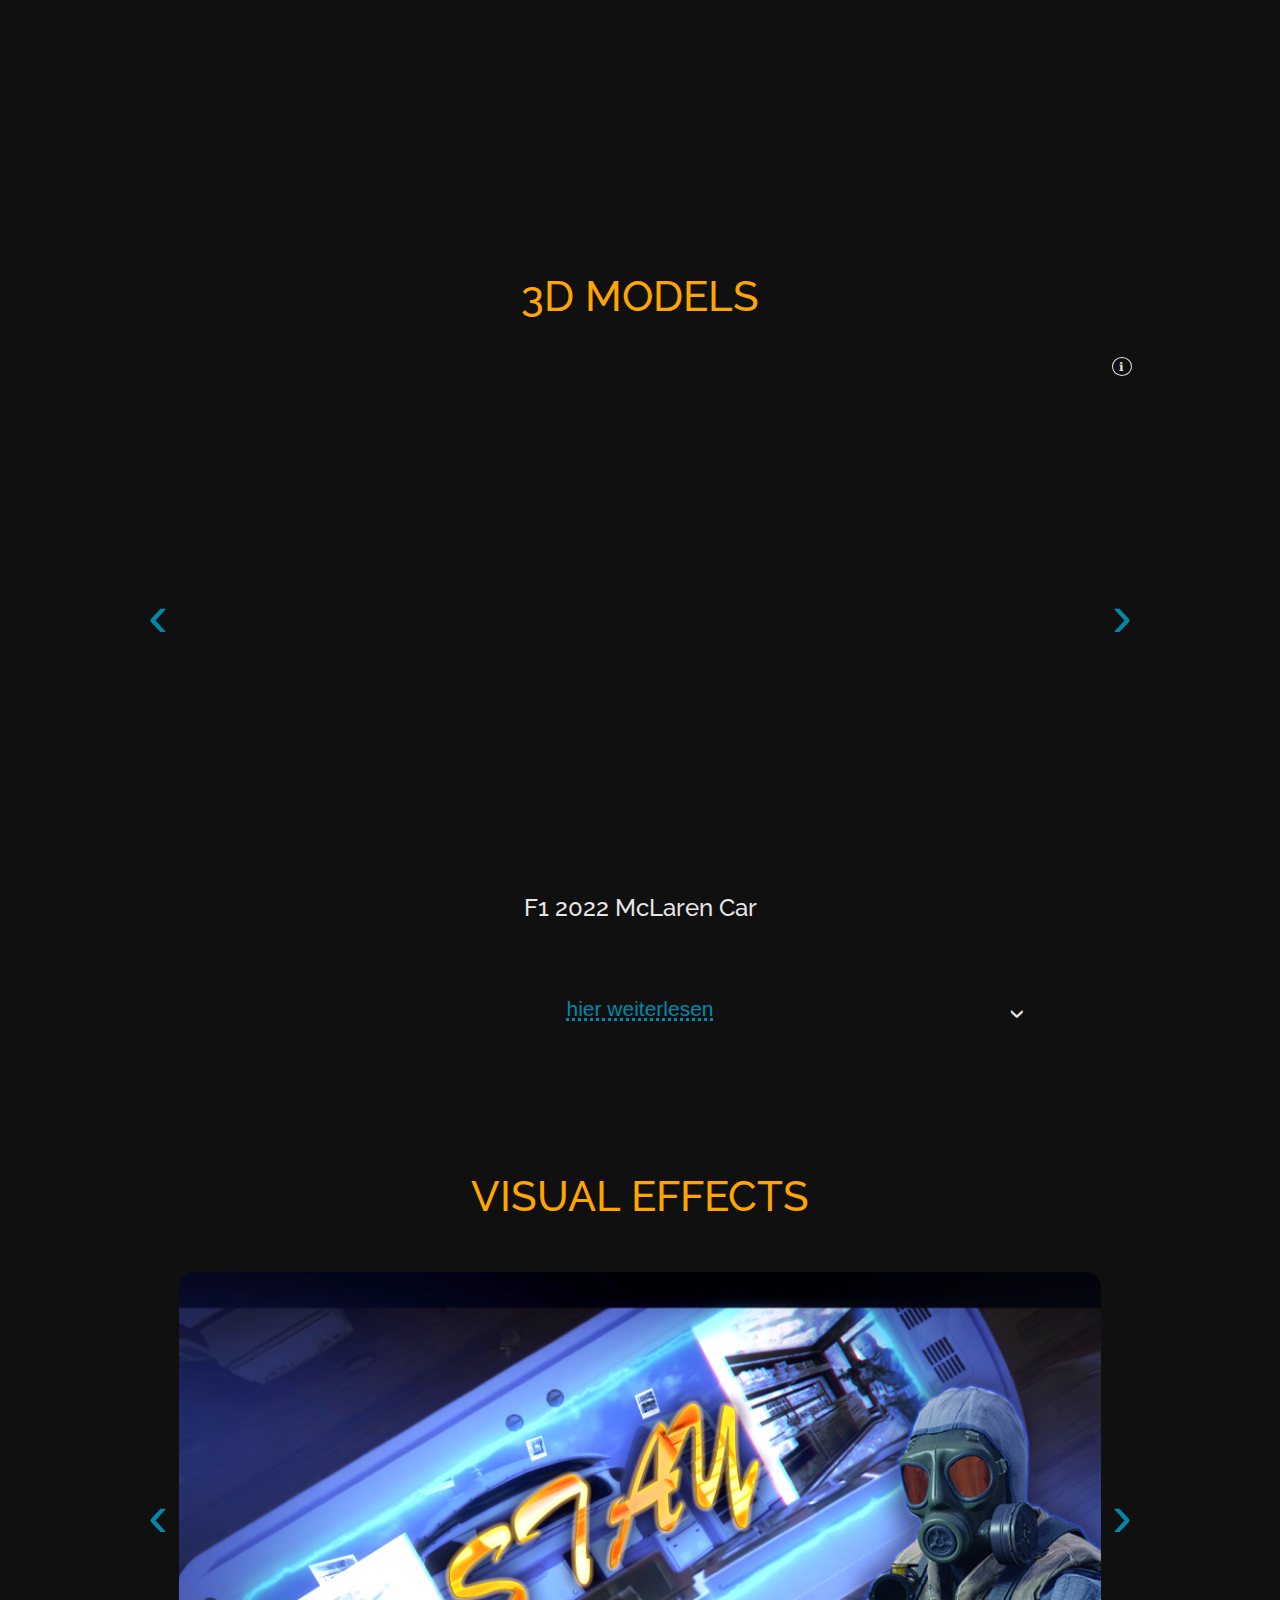
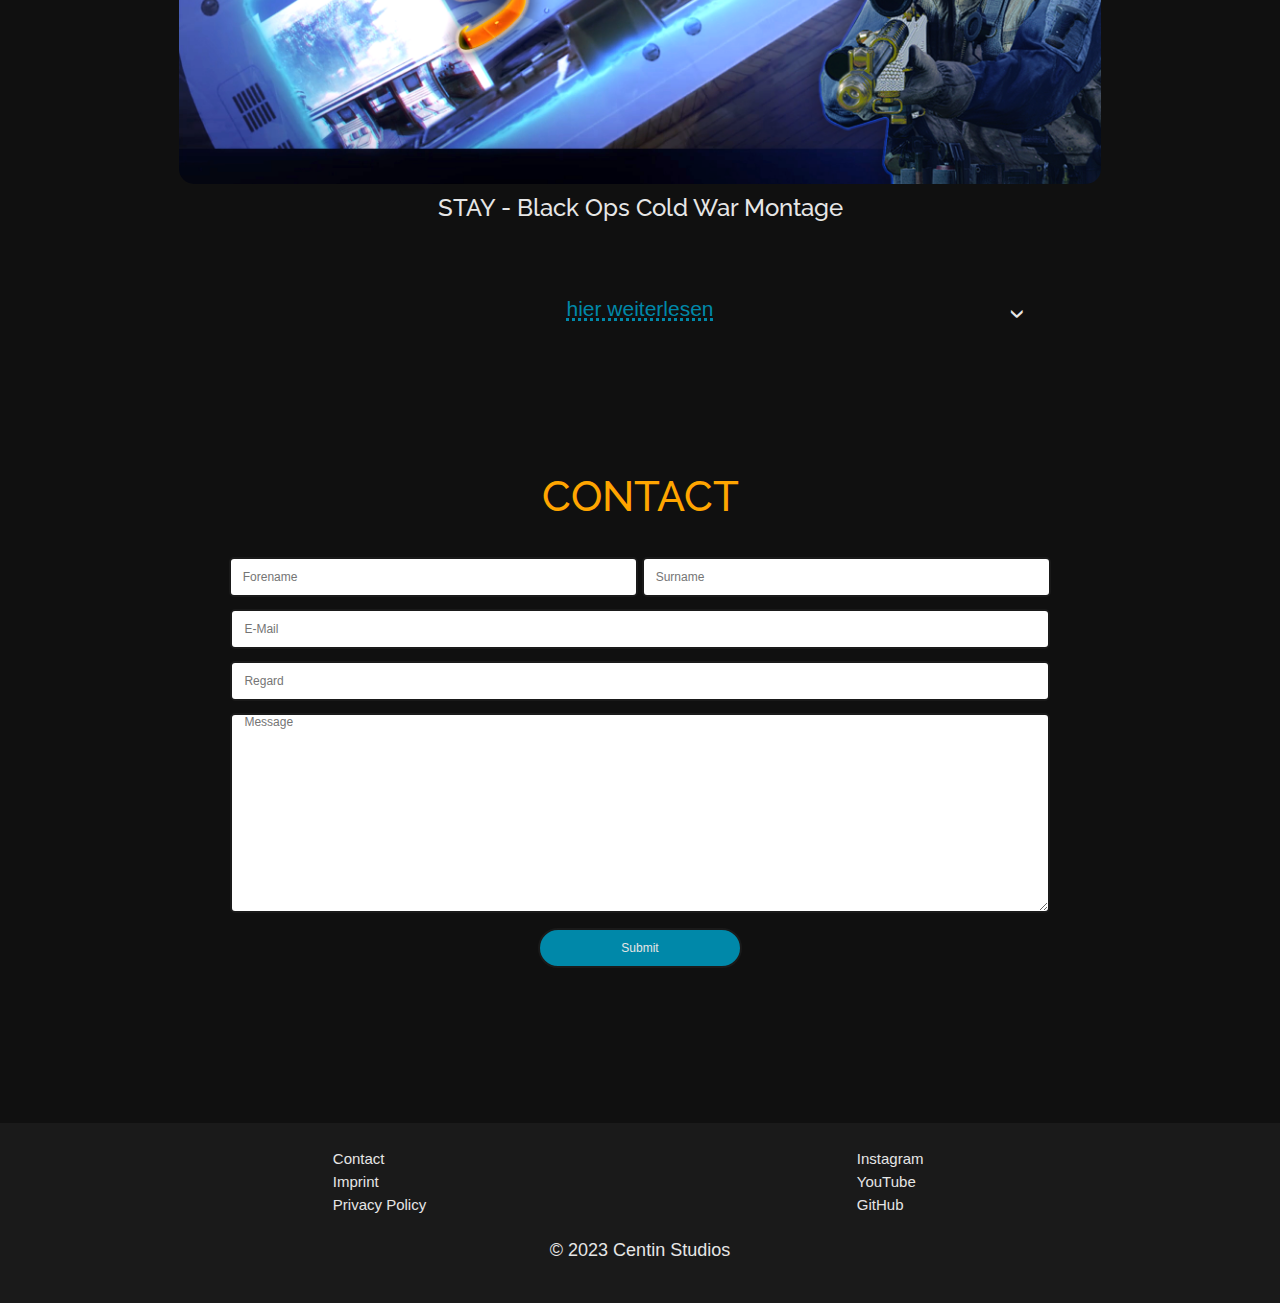
==== commit 85a54b07: "Update index.html" ====
--- a/index.html
+++ b/index.html
@@ -179,11 +179,6 @@
     </section>
     
     <!-- CONTACT --> 
-    
-    <!-- 
-        due private informations the website is currently offline, there will be no forwarding to the success page until its going online again and I will not receive your data.
-        If I activate your port, I will receive your messages, otherwise it won't work. 
-    !-->
 
     <section id="contact">
         <div class="flex-container">
@@ -191,14 +186,14 @@
                 <form action="https://formsubmit.co/fe02e8c72b96e44c3bd2b4ed671623d9" method="POST">
                     <input type="hidden" name="_next" value="https://c3ntin.github.io/CentinStudios/success.html" > 
                     <div id="feed">
-                        <input class="input-text" type="text" tabindex="1" name="Vorname" placeholder="Vorname" required>
-                        <input class="input-text" type="text" tabindex="2" name="Nachname" placeholder="Nachname" required>
+                        <input class="input-text" type="text" tabindex="1" name="Vorname" placeholder="Forename" required>
+                        <input class="input-text" type="text" tabindex="2" name="Nachname" placeholder="Surname" required>
                     </div>
                     <div id="mail">
                         <input class="input-text" type="email" tabindex="3" name="E-Mail" placeholder="E-Mail" required>
-                        <input class="input-text" type="text" tabindex="4" name="Betreff" placeholder="Betreff" required>
-                    </div>
-                    <textarea class="input-text" tabindex="3" name="Anfrage" placeholder="Nachricht" required></textarea>
+                        <input class="input-text" type="text" tabindex="4" name="Betreff" placeholder="Regard" required>
+                    </div>
+                    <textarea class="input-text" tabindex="3" name="Anfrage" placeholder="Message" required></textarea>
                     <div id="submit"> 
                         <input class="button" type="submit"> 
                     </div>
@@ -212,9 +207,9 @@
         <div class="flex-container">
             <div class="flexbox-item-footer">
                 <ul>
-                    <li> <a href="#contact"> Kontakt </a>  </li>
-                    <li> <a href="subpages/imprint.html"> Impressum </a> </li>
-                    <li> <a href="subpages/privacypolicy.html"> Datenschutzerklärung </a></li>
+                    <li> <a href="#contact"> Contact </a>  </li>
+                    <li> <a href="subpages/imprint.html"> Imprint </a> </li>
+                    <li> <a href="subpages/privacypolicy.html"> Privacy Policy </a></li>
                 </ul>
                 <ul>
                     <li> <a href="https://www.instagram.com/scoped_centin/" target="_blank"> <i class="fa-brands fa-instagram"></i> Instagram </a> </li>
@@ -228,4 +223,4 @@
     
 </body>
 
-</html>+</html>
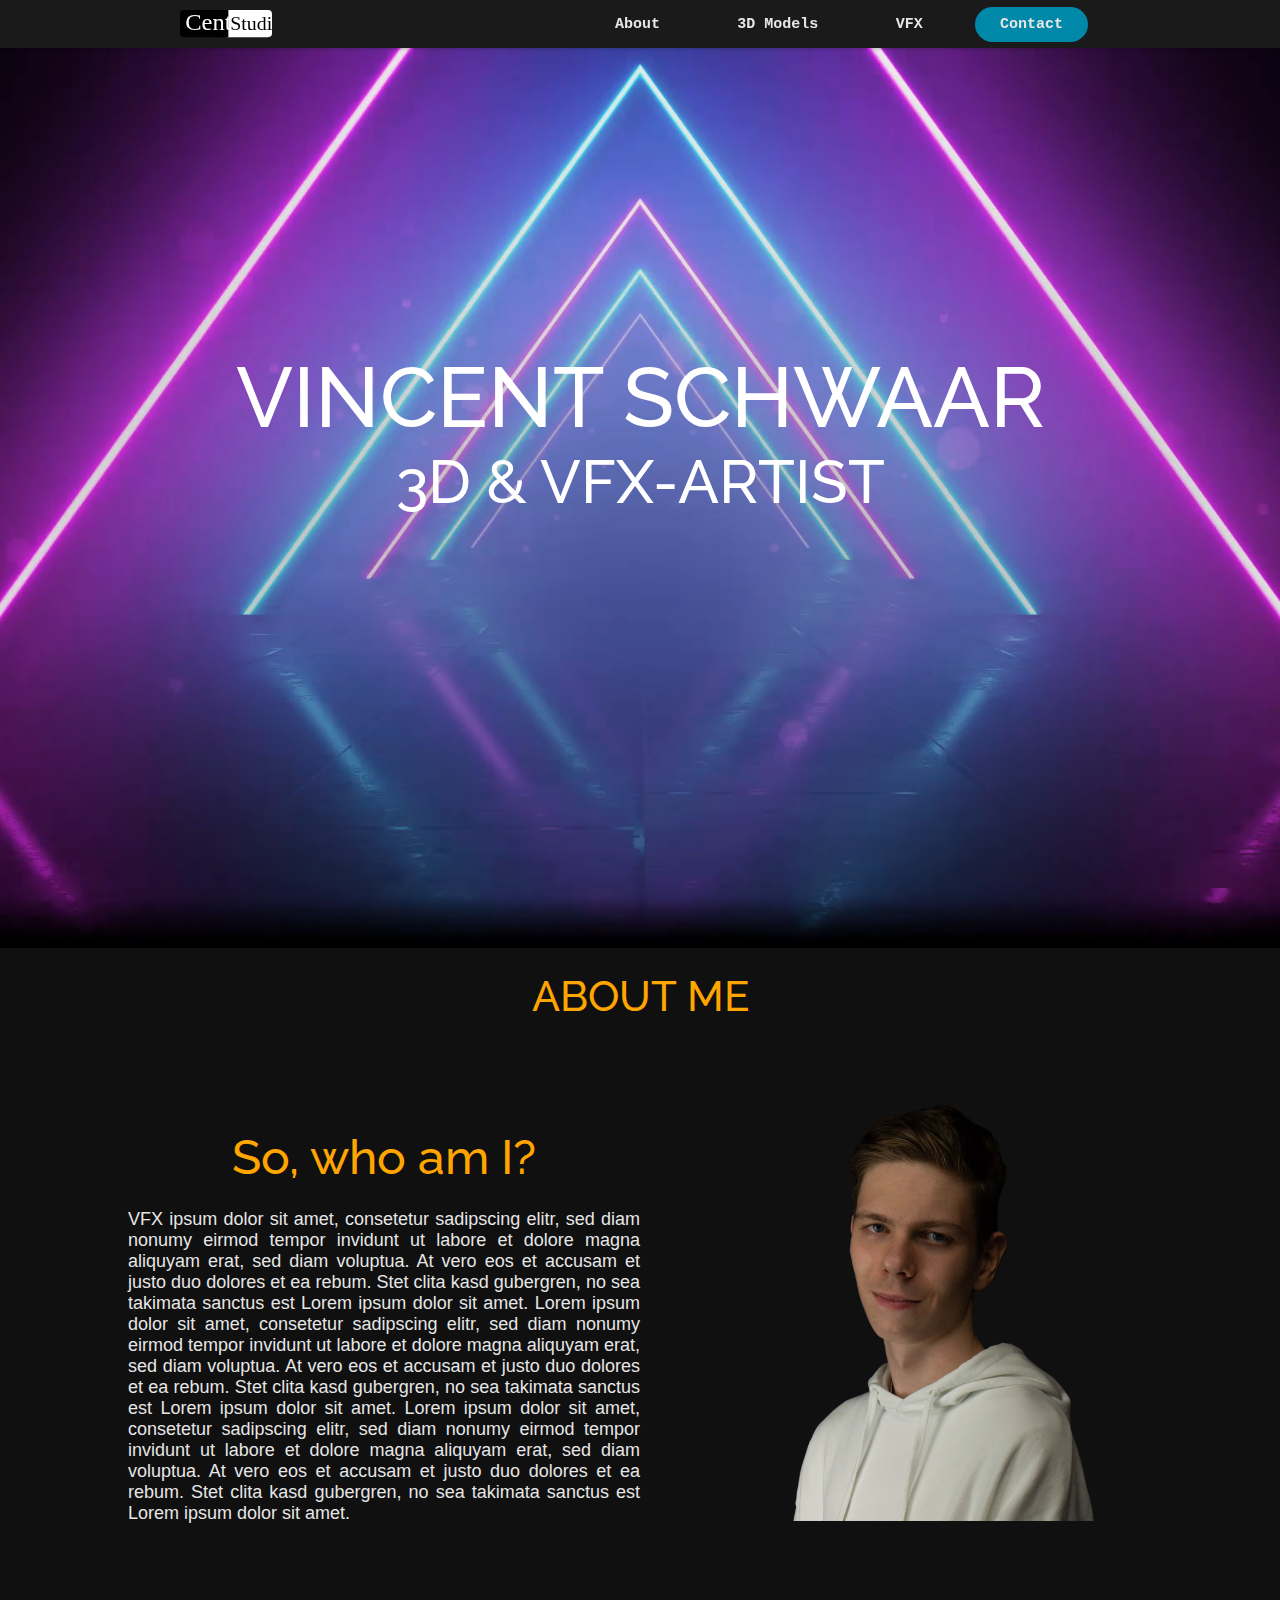
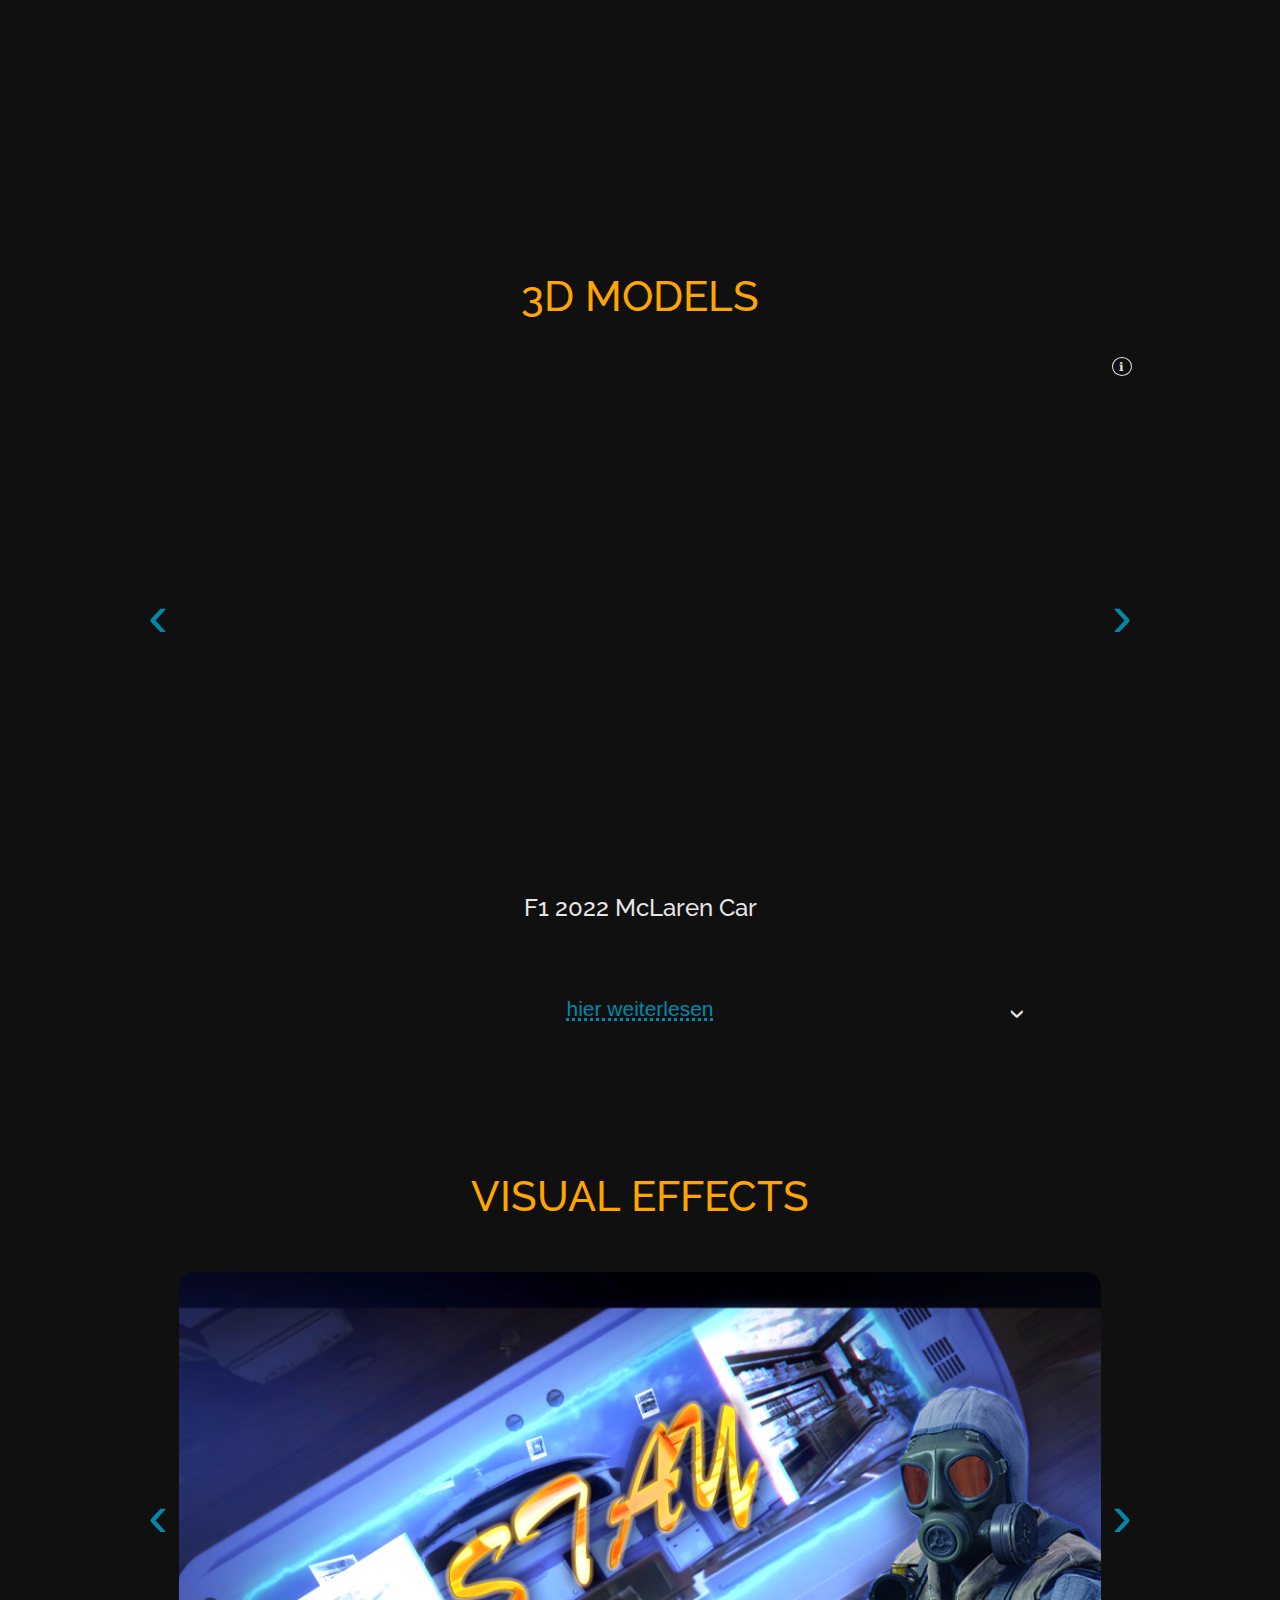
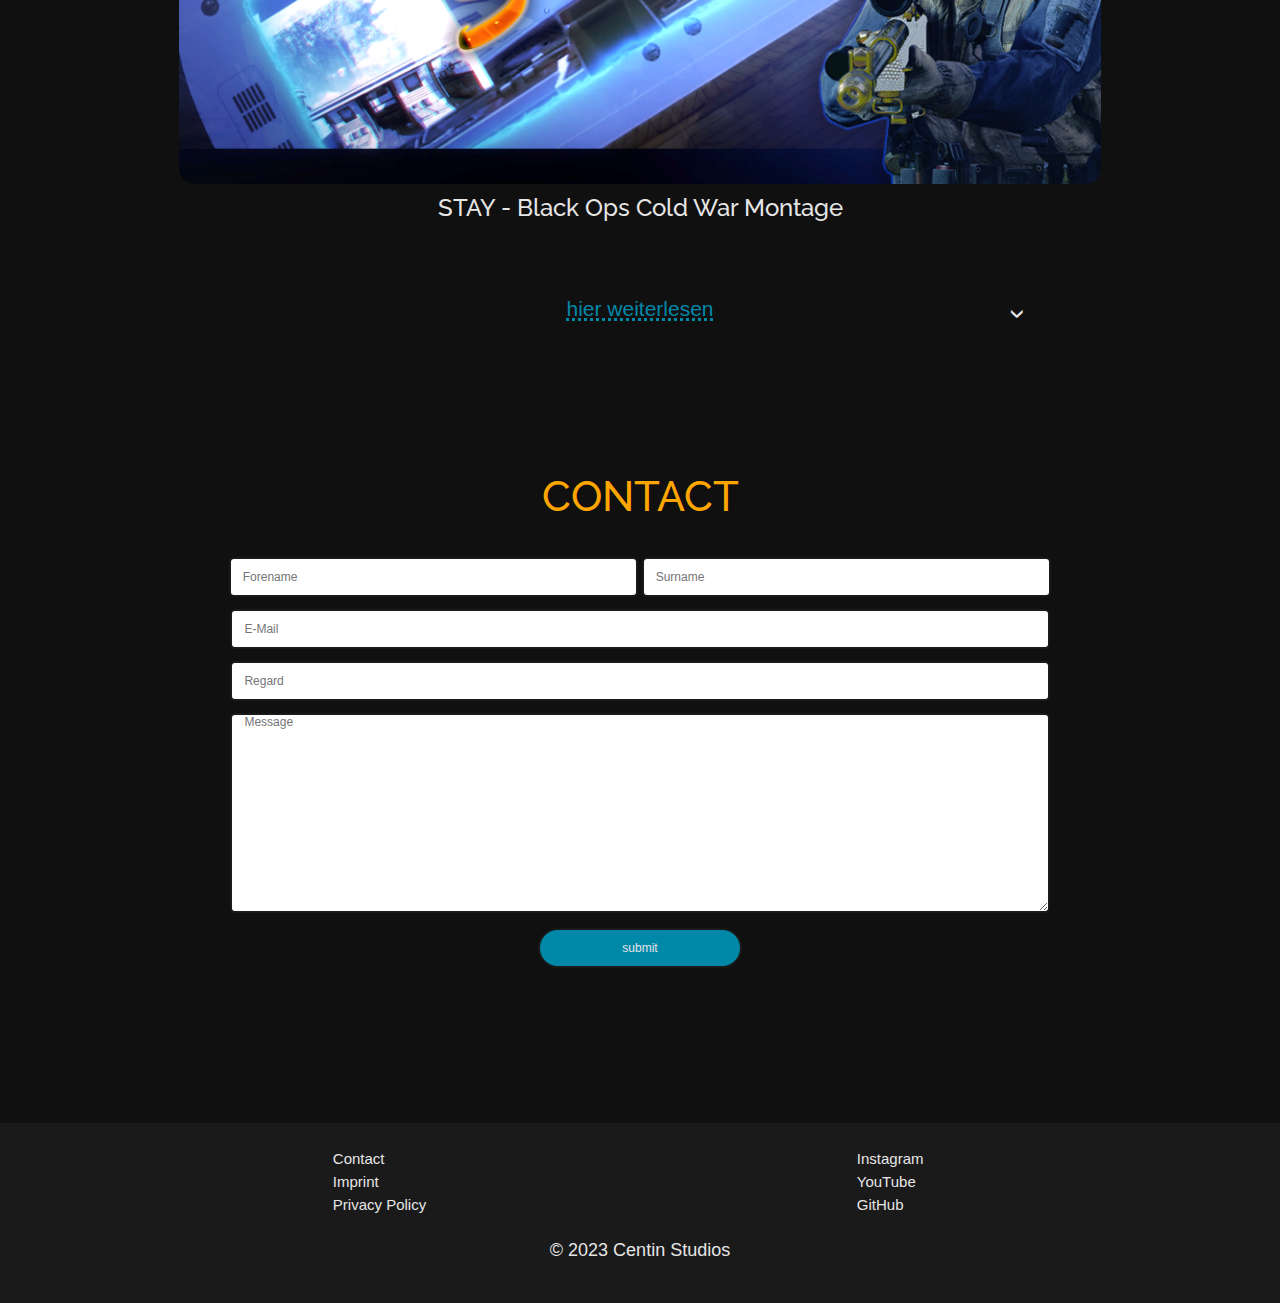
==== commit b5dcd955: "Update index.html" ====
--- a/index.html
+++ b/index.html
@@ -195,7 +195,7 @@
                     </div>
                     <textarea class="input-text" tabindex="3" name="Anfrage" placeholder="Message" required></textarea>
                     <div id="submit"> 
-                        <input class="button" type="submit"> 
+                        <input class="button" type="submit" value="submit"> 
                     </div>
                 </form>
         </div>
